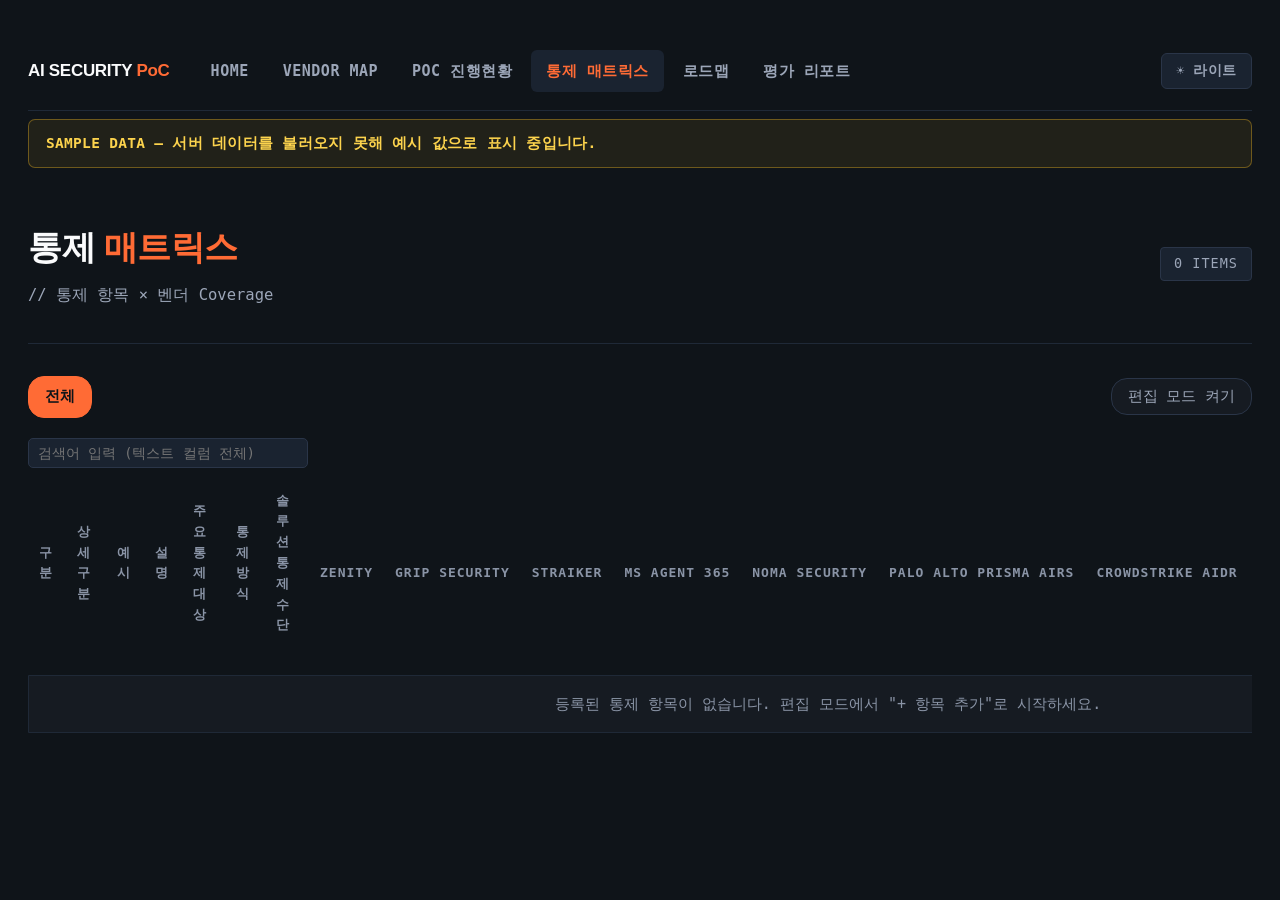
==== coverage.html @ ff6fc88f "통제 커버리지 매트릭스 메뉴 추가 (편집/정렬/필터/드래그 지원) 벤더별 통제 항목 Coverage를 관리하는 새 페이지(coverage.html)를 추가. covRows 스키마와" ====
<!DOCTYPE html>
<html lang="ko">
<head>
<meta charset="UTF-8">
<title>통제 매트릭스 - AI Security PoC</title>
<script>(function(){try{if(localStorage.getItem('theme')==='light')document.documentElement.setAttribute('data-theme','light')}catch(e){}})()</script>
<link rel="stylesheet" href="style.css">
</head>

<body data-page="coverage">
<div class="container">
<div id="nav-root"></div>
<div id="root"></div>
</div>

<script src="nav.js"></script>
<script src="poc-data.js"></script>
<script src="poc-app.js"></script>
</body>
</html>
---- style.css ----
:root{
--bg:#0F1419;
--surface:#161B22;
--surface-2:#1A2330;
--surface-inset:#0F1419;
--border:#1F2937;
--border-strong:#2A3548;
--text-primary:#FAFBFC;
--text-body:#E6EAF0;
--text-secondary:#B8C2D1;
--text-muted:#9CA6B8;
--text-faint:#8A94A6;
--accent:#FF6B35;
--accent-soft:#E07A4D;
--accent-text:#FF6B35;
--on-accent:#0F1419;
--shadow:rgba(0,0,0,.22);
--shadow-strong:rgba(0,0,0,.25);
--status-good:#4ADE80;
--status-good-text:#4ADE80;
--status-warn:#FBBF24;
--status-warn-text:#FBBF24;
--banner-text:#FCD34D;
--status-bad:#F87171;
--status-bad-text:#F87171;
--ext-accent:#22D3EE;
--ext-accent-text:#67E8F9;
--rank2-bg:#9CA6B8;
--rank3-bg:#A07050;
--rank3-text:#FAFBFC;
--score-5-bg:#FF6B35;--score-5-text:#FAFBFC;
--score-4-bg:#E07A4D;--score-4-text:#FAFBFC;
--score-3-bg:#A88060;--score-3-text:#FAFBFC;
--score-2-bg:#6B6878;--score-2-text:#FAFBFC;
--score-1-bg:#3D4554;--score-1-text:#FAFBFC;
--score-0-bg:#252B36;--score-0-text:#8A94A6;
--summary-grad-start:#1A1F2E;
--summary-grad-end:#0F1419;
}
:root[data-theme="light"]{
--bg:#F2F4F8;
--surface:#FFFFFF;
--surface-2:#EBEEF3;
--surface-inset:#EEF1F5;
--border:#DCE1EA;
--border-strong:#C2C9D6;
--text-primary:#12151C;
--text-body:#232838;
--text-secondary:#495064;
--text-muted:#5C6478;
--text-faint:#70788C;
--accent-text:#C2410C;
--shadow:rgba(20,30,50,.08);
--shadow-strong:rgba(20,30,50,.10);
--status-good-text:#15803D;
--status-warn-text:#92400E;
--banner-text:#92400E;
--status-bad-text:#B91C1C;
--ext-accent-text:#0E7490;
--score-4-bg:#E8935F;--score-4-text:#FFFFFF;
--score-3-bg:#D9A47C;--score-3-text:#2B2F38;
--score-2-bg:#C7CEDA;--score-2-text:#2B2F38;
--score-1-bg:#E1E5EC;--score-1-text:#2B2F38;
--score-0-bg:#EEF1F5;--score-0-text:#8891A3;
--summary-grad-start:#FFF1E8;
--summary-grad-end:#FFFFFF;
}
*{margin:0;padding:0;box-sizing:border-box;font-family:'Segoe UI','Malgun Gothic','Pretendard',sans-serif}
body{background:var(--bg);color:var(--text-body);padding:32px 28px;min-height:100vh;line-height:1.6;font-size:16.5px;transition:background .15s,color .15s}
.container{max-width:1480px;margin:0 auto}
.loading{color:var(--accent-text);text-align:center;padding:50px;font-size:16.5px;font-family:monospace}
.hero{display:flex;align-items:center;justify-content:space-between;padding:28px 0 36px;border-bottom:1px solid var(--border);margin-bottom:32px}
.hero h1{font-size:34px;font-weight:800;color:var(--text-primary);margin-bottom:8px;letter-spacing:-.5px}
.hero h1 .accent{color:var(--accent-text)}
.hero p{font-size:15.5px;color:var(--text-muted);font-family:monospace;line-height:1.6}
.badge{display:inline-block;padding:5px 13px;background:var(--surface-2);border:1px solid var(--border-strong);border-radius:4px;font-size:13.5px;font-family:monospace;color:var(--text-muted);letter-spacing:1px;text-transform:uppercase}
.sec-header{display:flex;align-items:center;gap:14px;margin:44px 0 20px;flex-wrap:wrap}
.sec-header .num{font-family:monospace;font-size:15.5px;color:var(--accent-text);font-weight:700;letter-spacing:1px}
.sec-header .title{font-size:20px;font-weight:700;color:var(--text-primary)}
.sec-header .sub{font-size:14.5px;color:var(--text-faint);font-family:monospace;margin-left:auto}
.divider{height:1px;background:linear-gradient(90deg,var(--border) 0%,transparent 100%);margin-bottom:18px}
.control-panel,.panel,.rationale-wrap,.heatmap-wrap,.explorer-wrap,.layer-cluster-wrap,.ext-cap-wrap,.layer-glossary{background:var(--surface);border:1px solid var(--border);border-radius:10px;padding:26px;margin-bottom:24px;box-shadow:0 2px 10px var(--shadow-strong)}
.control-row{display:flex;align-items:center;gap:14px;margin-bottom:18px;flex-wrap:wrap}
.control-label{font-family:monospace;font-size:14px;color:var(--text-muted);text-transform:uppercase;letter-spacing:1px}
.reset-btn{background:transparent;border:1px solid var(--accent-text);color:var(--accent-text);padding:8px 17px;border-radius:5px;font-size:14px;cursor:pointer;font-weight:600;font-family:monospace;text-transform:uppercase}
.reset-btn:hover{background:var(--accent);color:var(--on-accent)}
.vendor-chips{display:grid;grid-template-columns:repeat(auto-fill,minmax(175px,1fr));gap:9px}
.vendor-chip{display:flex;align-items:center;padding:11px 15px;background:var(--surface-inset);border:1px solid var(--border-strong);border-radius:5px;cursor:pointer;transition:border-color .15s}
.vendor-chip:hover,.vendor-chip.selected{border-color:var(--accent)}
.vendor-chip.selected{background:var(--surface-2)}
.dot,.winner-dot{display:inline-block;width:9px;height:9px;border-radius:50%;margin-right:10px;flex-shrink:0}
.vendor-chip .name{font-size:14.5px;font-weight:600;color:var(--text-muted)}
.vendor-chip.selected .name{color:var(--text-primary)}
.best-grid{display:grid;grid-template-columns:repeat(5,1fr);gap:13px;margin-bottom:24px}
.best-card{background:var(--surface);border:1px solid var(--border);border-radius:8px;padding:19px;position:relative;box-shadow:0 2px 8px var(--shadow)}
.best-card:before{content:'';position:absolute;top:0;left:0;width:3px;height:100%;background:var(--accent)}
.best-card .label{font-family:monospace;font-size:12px;color:var(--text-faint);letter-spacing:1.5px;text-transform:uppercase;margin-bottom:9px}
.best-card .layer-name{font-size:16.5px;font-weight:800;color:var(--text-primary);margin-bottom:15px}
.best-card .winner{display:flex;align-items:center;gap:8px}
.best-card .winner-name{font-size:16.5px;font-weight:700;color:var(--text-primary)}
.score-line{display:flex;align-items:baseline;gap:6px;margin-top:9px}
.score-big{font-size:27px;font-weight:800;color:var(--accent-text);font-family:monospace}
.score-max{font-size:14px;color:var(--text-faint);font-family:monospace}
.insights{display:grid;grid-template-columns:repeat(3,1fr);gap:13px;margin-bottom:32px}
.insight-card{background:var(--surface);border:1px solid var(--border);border-radius:8px;padding:22px;box-shadow:0 2px 8px var(--shadow)}
.insight-card h4{font-family:monospace;font-size:13px;color:var(--text-faint);letter-spacing:1.5px;text-transform:uppercase;margin-bottom:11px}
.num-big{font-size:31px;font-weight:800;color:var(--text-primary);margin-bottom:5px}
.num-big.accent{color:var(--accent-text)}
.insight-card p{font-size:15px;color:var(--text-muted);line-height:1.6}
.main-grid{display:grid;grid-template-columns:1.3fr 1fr;gap:16px;margin-bottom:24px}
.panel-title{font-size:14.5px;font-weight:700;color:var(--text-faint);font-family:monospace;letter-spacing:1.5px;text-transform:uppercase;margin-bottom:18px}
.radar-box{position:relative;height:460px}
.score-table,.heatmap-table{width:100%;border-collapse:collapse}
.score-table th,.heatmap-table th{padding:11px 8px;text-align:left;font-family:monospace;font-size:13px;color:var(--text-faint);letter-spacing:1px;text-transform:uppercase;border-bottom:1px solid var(--border)}
.score-table th:not(:first-child),.score-table td:not(:first-child),.heatmap-table th:not(:first-child),.heatmap-table td:not(:first-child){text-align:center}
.score-table td{padding:13px 8px;border-bottom:1px solid var(--surface-2);font-size:15.5px;color:var(--text-body)}
.v-cell{display:flex;align-items:center;gap:8px;flex-wrap:wrap}
.v-name{font-weight:700}
.total-cell{font-family:monospace;font-weight:800;color:var(--accent-text)}
.mini-score,.cell-score,.lr-score-box{display:inline-flex;align-items:center;justify-content:center;border-radius:4px;font-weight:800;font-family:monospace}
.mini-score{width:31px;height:31px;font-size:13.5px}
.cell-score{width:46px;height:46px;font-size:16px}
.lr-score-box{width:42px;height:38px;font-size:16.5px}
.heatmap-table td:not([class]){padding:7px}
.s-5{background:var(--score-5-bg);color:var(--score-5-text)}
.s-4{background:var(--score-4-bg);color:var(--score-4-text)}
.s-3{background:var(--score-3-bg);color:var(--score-3-text)}
.s-2{background:var(--score-2-bg);color:var(--score-2-text)}
.s-1{background:var(--score-1-bg);color:var(--score-1-text)}
.s-0{background:var(--score-0-bg);color:var(--score-0-text)}
.rank-tag{display:inline-block;padding:2px 7px;border-radius:3px;font-size:12px;font-weight:800;margin-left:6px;font-family:monospace}
.rank-1{background:var(--accent);color:var(--on-accent)}
.rank-2{background:var(--rank2-bg);color:var(--on-accent)}
.rank-3{background:var(--rank3-bg);color:var(--rank3-text)}
.cap-badges{display:flex;flex-wrap:wrap;gap:6px;margin-left:8px;align-items:center}
.cap-badge{display:inline-flex;align-items:center;gap:4px;padding:5px 11px;background:rgba(34,211,238,.12);border:1px solid var(--ext-accent);border-radius:12px;font-size:14px;color:var(--ext-accent-text);font-weight:700;white-space:nowrap}
.cap-badge:before{content:'+';font-size:15.5px;font-weight:800;color:var(--ext-accent)}
.rationale-wrap{overflow-x:auto}
.single-vendor{background:var(--surface-inset);border:1px solid var(--border);border-left:3px solid var(--accent);border-radius:8px;padding:26px;margin-bottom:20px}
.vh,.vh-row{display:flex;align-items:center;gap:12px;margin-bottom:7px;flex-wrap:wrap}
.vn{font-size:20px;font-weight:800;color:var(--text-primary)}
.total-pill{margin-left:auto;padding:5px 11px;background:var(--surface-2);border:1px solid var(--border-strong);border-radius:4px;font-family:monospace;font-size:14px;color:var(--accent-text);font-weight:700}
.vh-tag{font-size:14px;color:var(--text-muted);font-family:monospace;margin-bottom:11px}
.layer-rows{display:flex;flex-direction:column;gap:9px}
.layer-row{display:grid;grid-template-columns:115px 62px 1fr;gap:15px;align-items:flex-start;padding:16px;background:var(--surface);border:1px solid var(--border);border-radius:6px}
.layer-row.ext{border-left:3px solid var(--ext-accent)}
.lr-name{display:flex;align-items:center;gap:8px;padding-top:2px}
.lr-bar{width:3px;height:14px;background:var(--accent);border-radius:2px}
.lr-text{font-size:15.5px;font-weight:700;color:var(--text-primary)}
.lr-bullets,.bullets-mini{font-size:15px;color:var(--text-secondary);line-height:1.75}
.lr-bullets ul,.bullets-mini ul{list-style:none;padding:0}
.lr-bullets li,.bullets-mini li{padding-left:15px;position:relative;margin-bottom:5px}
.lr-bullets li strong,.bullets-mini li strong{color:var(--text-primary)}
li.pos:before{content:'+';position:absolute;left:0;color:var(--status-good-text);font-weight:800}
li.neg:before{content:'-';position:absolute;left:0;color:var(--status-bad-text);font-weight:800}
li.neu:before{content:'.';position:absolute;left:0;color:var(--text-faint);font-weight:800}
.matrix-grid{display:grid;gap:11px;min-width:900px}
.matrix-header-cell{font-family:monospace;font-size:13px;color:var(--text-faint);letter-spacing:1.5px;text-transform:uppercase;padding:10px 12px}
.matrix-vendor-header,.vendor-cell,.layer-label-cell{background:var(--surface-inset);border:1px solid var(--border);border-radius:7px;padding:15px}
.matrix-vendor-header{border-top:3px solid var(--accent)}
.vendor-cell{display:flex;flex-direction:column;gap:11px}
.score-display{display:flex;align-items:center;justify-content:space-between;padding-bottom:9px;border-bottom:1px solid var(--border)}
.vendor-mini{display:flex;align-items:center;gap:6px}
.dot-mini,.dot-tiny,.ecc-dot,.mc-dot{display:inline-block;border-radius:50%}
.dot-mini{width:9px;height:9px}.dot-tiny,.ecc-dot,.mc-dot{width:8px;height:8px}
.vn-mini{font-size:14px;font-weight:600;color:var(--text-muted);font-family:monospace}
.layer-label-cell{border-left:3px solid var(--accent);display:flex;flex-direction:column;justify-content:center}
.layer-label-cell.ext{border-left-color:var(--ext-accent)}
.ll-name{font-size:16.5px;font-weight:800;color:var(--text-primary);margin-bottom:5px}
.layer-label-cell.ext .ll-name{color:var(--ext-accent-text)}
.ll-sub{font-size:13.5px;color:var(--text-faint);font-family:monospace}
.ext-section-divider{padding:14px 0 4px}
.ext-banner{display:flex;align-items:center;gap:10px;padding:11px 15px;background:rgba(34,211,238,.08);border:1px solid rgba(34,211,238,.3);border-radius:7px}
.ext-label{font-family:monospace;font-size:14px;color:var(--ext-accent-text);font-weight:700;letter-spacing:1.5px;text-transform:uppercase}
.ext-desc{font-size:14.5px;color:var(--text-secondary);font-family:monospace;line-height:1.6}
.summary-block{margin-top:26px;padding:26px;background:linear-gradient(135deg,var(--summary-grad-start) 0%,var(--summary-grad-end) 100%);border:1px solid var(--accent);border-radius:7px}
.summary-block h4{font-size:14px;font-family:monospace;color:var(--accent-text);letter-spacing:1.5px;text-transform:uppercase;margin-bottom:15px}
.summary-block .line{font-size:15.5px;color:var(--text-body);line-height:1.85}
.summary-block strong{color:var(--accent-text)}
.heatmap-wrap{overflow-x:auto}
.heatmap-table{border-collapse:separate;border-spacing:2px;min-width:1100px}
.layer-td{vertical-align:middle;text-align:left!important;padding:13px 17px;color:var(--text-primary);font-weight:700;font-size:15.5px;border-right:2px solid var(--accent)}
.domain-td{text-align:left!important;padding:15px 13px;color:var(--text-primary);font-weight:600;font-size:15px}
.domain-desc{text-align:left!important;padding:15px;color:var(--text-muted);font-size:14.5px;line-height:1.65}
.legend-bar{display:flex;gap:15px;justify-content:center;margin-top:18px;padding-top:18px;border-top:1px solid var(--border);flex-wrap:wrap}
.legend-item{display:flex;align-items:center;gap:6px;font-size:14px;color:var(--text-muted);font-family:monospace}
.legend-color{width:14px;height:14px;border-radius:3px}
.cluster-grid{display:grid;grid-template-columns:repeat(2,1fr);gap:17px;margin-bottom:24px}
.cluster-card{background:var(--surface);border:1px solid var(--border);border-radius:9px;padding:22px;border-top:3px solid var(--accent);box-shadow:0 2px 8px var(--shadow)}
.cluster-name{font-size:18px;font-weight:800;color:var(--text-primary);margin-bottom:7px}
.cluster-trait{font-size:14.5px;color:var(--text-muted);font-family:monospace;margin-bottom:15px;line-height:1.65}
.pattern-bars{display:flex;gap:6px;margin-bottom:15px;padding:11px;background:var(--surface-inset);border-radius:7px}
.pattern-bar{flex:1;text-align:center}
.pb-label{font-size:12px;color:var(--text-faint);font-family:monospace;margin-bottom:5px;text-transform:uppercase}
.pb-fill{height:52px;background:var(--border);border-radius:3px;position:relative;overflow:hidden}
.pb-inner{position:absolute;bottom:0;left:0;right:0;background:linear-gradient(180deg,var(--accent),var(--accent-soft));border-radius:3px}
.pb-score{font-size:14px;color:var(--accent-text);font-family:monospace;font-weight:800;margin-top:5px}
.member-list,.lc-members,.ecc-vendors{display:flex;flex-wrap:wrap;gap:6px}
.member-chip,.lc-member,.ecc-vendor-chip{display:flex;align-items:center;gap:6px;padding:6px 10px;background:var(--surface-inset);border:1px solid var(--border-strong);border-radius:5px;font-size:14px;color:var(--text-primary);font-weight:600}
.explorer-controls{display:flex;align-items:center;gap:8px;margin-bottom:18px;flex-wrap:wrap}
.explorer-controls .label{font-family:monospace;font-size:14px;color:var(--text-muted);letter-spacing:1px;text-transform:uppercase;margin-right:6px}
.vendor-select-chip{padding:7px 13px;background:var(--surface-inset);border:1px solid var(--border-strong);border-radius:5px;font-size:14px;color:var(--text-muted);cursor:pointer;font-weight:600}
.vendor-select-chip:hover,.vendor-select-chip.active{border-color:var(--accent);color:var(--text-primary)}
.vendor-select-chip.active{background:var(--accent);color:var(--on-accent)}
.similar-list{display:grid;grid-template-columns:repeat(3,1fr);gap:15px}
.similar-card{background:var(--surface-inset);border:1px solid var(--border);border-radius:7px;padding:17px;position:relative;box-shadow:0 2px 8px var(--shadow)}
.sim-rank{position:absolute;top:11px;right:11px;font-family:monospace;font-size:12px;color:var(--accent-text);font-weight:800;letter-spacing:1px}
.sim-header{display:flex;align-items:center;gap:8px;margin-bottom:8px}
.sim-percent{font-family:monospace;font-size:24px;font-weight:800;color:var(--accent-text);margin-bottom:13px}
.sim-mini-bars{display:flex;gap:4px;margin-bottom:26px}
.smb{flex:1;height:32px;background:var(--border);border-radius:2px;position:relative}
.smb-fill{position:absolute;bottom:0;left:0;right:0;background:var(--accent);border-radius:2px}
.smb-label{position:absolute;bottom:-18px;left:0;right:0;text-align:center;font-size:11.5px;color:var(--text-faint);font-family:monospace}
.sim-note{font-size:14px;color:var(--text-muted);line-height:1.7;padding-top:11px;border-top:1px solid var(--border)}
.sim-note strong{color:var(--text-primary)}
.layer-cluster-row{padding:18px 0;border-bottom:1px solid var(--border)}
.layer-cluster-row:last-child{border-bottom:none}
.lc-header{display:flex;align-items:center;gap:12px;margin-bottom:13px;flex-wrap:wrap}
.lc-bar{width:4px;height:18px;background:var(--accent);border-radius:2px}
.lc-name{font-size:16.5px;font-weight:800;color:var(--text-primary)}
.lc-desc{font-size:14px;color:var(--text-muted);font-family:monospace;margin-left:auto}
.lc-tiers{display:grid;grid-template-columns:repeat(3,1fr);gap:11px}
.lc-tier{background:var(--surface-inset);border:1px solid var(--border);border-radius:7px;padding:13px}
.lc-tier-label{font-family:monospace;font-size:12px;letter-spacing:1px;text-transform:uppercase;margin-bottom:9px;font-weight:700}
.lc-tier.strong{border-left:3px solid var(--status-good)}.lc-tier.strong .lc-tier-label{color:var(--status-good-text)}
.lc-tier.medium{border-left:3px solid var(--status-warn)}.lc-tier.medium .lc-tier-label{color:var(--status-warn-text)}
.lc-tier.weak{border-left:3px solid var(--status-bad)}.lc-tier.weak .lc-tier-label{color:var(--status-bad-text)}
.score-tiny{font-family:monospace;font-size:13px;color:var(--accent-text);font-weight:800;margin-left:2px}
.ext-cap-intro{font-size:15.5px;color:var(--text-secondary);line-height:1.75;margin-bottom:18px;padding:13px 17px;background:rgba(34,211,238,.06);border-left:3px solid var(--ext-accent);border-radius:5px}
.ext-cap-intro strong{color:var(--ext-accent-text)}
.ext-cap-grid{display:grid;grid-template-columns:repeat(auto-fill,minmax(285px,1fr));gap:15px}
.ext-cap-card{background:var(--surface-inset);border:1px solid var(--border);border-top:3px solid var(--ext-accent);border-radius:7px;padding:17px}
.ecc-tag{display:inline-block;padding:3px 9px;background:rgba(34,211,238,.12);border:1px solid var(--ext-accent);color:var(--ext-accent-text);border-radius:10px;font-size:13px;font-family:monospace;font-weight:700;margin-bottom:11px}
.ecc-name{font-size:17px;font-weight:800;color:var(--text-primary);margin-bottom:7px}
.ecc-desc{font-size:15px;color:var(--text-secondary);line-height:1.7;margin-bottom:13px}
.lg-title{font-family:monospace;font-size:14px;color:var(--text-faint);letter-spacing:1.5px;text-transform:uppercase;margin-bottom:15px}
.lg-list{display:grid;grid-template-columns:repeat(auto-fit,minmax(265px,1fr));gap:11px}
.lg-item{padding:11px 13px;background:var(--surface-inset);border-left:3px solid var(--accent);border-radius:5px}
.lg-name{font-size:15.5px;font-weight:800;color:var(--text-primary);margin-bottom:5px}
.lg-desc{font-size:14px;color:var(--text-muted);line-height:1.6}
.footer-note{text-align:center;padding:34px 0 18px;color:var(--text-faint);font-size:14px;font-family:monospace}
@media(max-width:1100px){.main-grid,.cluster-grid,.similar-list,.lc-tiers,.insights{grid-template-columns:1fr}.best-grid{grid-template-columns:repeat(2,1fr)}}

/* ---- Navigation (shared across all pages) ---- */
.topnav{display:flex;align-items:center;gap:4px;padding:18px 0;margin-bottom:8px;border-bottom:1px solid var(--border);flex-wrap:wrap}
.topnav .brand{font-weight:800;color:var(--text-primary);margin-right:22px;font-size:17px;letter-spacing:-.3px}
.topnav .brand .accent{color:var(--accent-text)}
.topnav a{padding:9px 15px;border-radius:6px;font-size:15px;font-weight:700;color:var(--text-muted);text-decoration:none;font-family:monospace;text-transform:uppercase;letter-spacing:.5px}
.topnav a:hover{color:var(--text-primary);background:var(--surface)}
.topnav a.active{color:var(--accent-text);background:var(--surface-2)}
.theme-toggle{margin-left:auto;background:var(--surface-2);border:1px solid var(--border-strong);color:var(--text-muted);padding:8px 14px;border-radius:6px;font-size:13.5px;font-weight:700;font-family:monospace;cursor:pointer;letter-spacing:.5px;text-transform:uppercase;display:inline-flex;align-items:center;gap:6px}
.theme-toggle:hover{border-color:var(--accent);color:var(--text-primary)}

/* ---- Sample-data banner ---- */
.sample-banner{background:rgba(251,191,36,.08);border:1px solid rgba(251,191,36,.35);color:var(--banner-text);padding:12px 17px;border-radius:7px;font-family:monospace;font-size:14.5px;margin-bottom:24px;font-weight:700;letter-spacing:.3px;line-height:1.6}

/* ---- Status badges (PoC progress) ---- */
.status-badge{display:inline-flex;align-items:center;justify-content:center;gap:6px;padding:5px 11px;border-radius:12px;font-size:13.5px;font-weight:800;font-family:monospace;text-transform:uppercase;letter-spacing:.5px;white-space:nowrap;flex-shrink:0;min-width:100px;text-align:center}
.status-badge:before{content:'';width:6px;height:6px;border-radius:50%;display:inline-block}
.status-on-track{background:rgba(74,222,128,.12);color:var(--status-good-text);border:1px solid rgba(74,222,128,.35)}
.status-on-track:before{background:var(--status-good)}
.status-delayed{background:rgba(251,191,36,.12);color:var(--status-warn-text);border:1px solid rgba(251,191,36,.35)}
.status-delayed:before{background:var(--status-warn)}
.status-completed{background:rgba(34,211,238,.12);color:var(--ext-accent-text);border:1px solid rgba(34,211,238,.35)}
.status-completed:before{background:var(--ext-accent)}
.status-not-started{background:var(--surface-2);color:var(--text-muted);border:1px solid var(--border-strong)}
.status-not-started:before{background:var(--text-muted)}
.status-pending{background:var(--surface-2);color:var(--text-secondary);border:1px dashed var(--border-strong)}
.status-pending:before{background:var(--text-secondary)}
.status-cancelled{background:var(--surface-2);color:var(--text-faint);border:1px solid var(--border-strong)}
.status-cancelled:before{background:var(--status-bad)}

/* ---- Progress bar ---- */
.progress-bar-track{width:100%;height:9px;background:var(--border);border-radius:5px;overflow:hidden}
.progress-bar-fill{height:100%;background:linear-gradient(90deg,var(--accent),var(--accent-soft));border-radius:5px}

/* ---- Dashboard (index.html) ---- */
.dash-stats{display:grid;grid-template-columns:repeat(4,1fr);gap:13px;margin-bottom:30px}
.dash-stat-card{background:var(--surface);border:1px solid var(--border);border-radius:9px;padding:22px;box-shadow:0 2px 8px var(--shadow)}
.dash-stat-label{font-family:monospace;font-size:13px;color:var(--text-faint);letter-spacing:1.5px;text-transform:uppercase;margin-bottom:11px}
.dash-stat-value{font-size:33px;font-weight:800;color:var(--text-primary)}
.dash-stat-value.accent{color:var(--accent-text)}
.dash-stat-sub{font-size:14px;color:var(--text-muted);margin-top:9px;font-family:monospace}

.vendor-status-grid{display:grid;grid-template-columns:repeat(auto-fill,minmax(230px,1fr));gap:13px;margin-bottom:30px}
.vendor-status-card{background:var(--surface);border:1px solid var(--border);border-radius:9px;padding:18px;box-shadow:0 2px 8px var(--shadow)}
.vsc-top{display:flex;flex-direction:column;align-items:flex-start;margin-bottom:11px;gap:8px}
.vsc-name{font-size:16px;line-height:22px;font-weight:700;color:var(--text-primary);width:100%;white-space:nowrap;overflow:hidden}
.vsc-phase{font-size:14px;color:var(--text-muted);font-family:monospace;margin-bottom:11px}

.update-log-item{display:flex;gap:15px;padding:13px 0;border-bottom:1px solid var(--surface-2);flex-wrap:wrap;line-height:1.5}
.update-log-item:last-child{border-bottom:none}
.update-log-date{font-family:monospace;font-size:14px;color:var(--text-faint);min-width:90px}
.update-log-vendor{font-size:14.5px;font-weight:700;color:var(--accent-text);min-width:132px}
.update-log-msg{font-size:15px;color:var(--text-secondary)}

.quick-nav-grid{display:grid;grid-template-columns:repeat(4,1fr);gap:15px;margin-bottom:30px}
.quick-nav-card{background:var(--surface);border:1px solid var(--border);border-radius:9px;padding:22px;text-decoration:none;display:block;transition:border-color .15s,transform .15s;box-shadow:0 2px 8px var(--shadow)}
.quick-nav-card:hover{border-color:var(--accent);transform:translateY(-2px)}
.qnc-title{font-size:16.5px;font-weight:800;color:var(--text-primary);margin-bottom:7px}
.qnc-desc{font-size:14.5px;color:var(--text-muted);font-family:monospace;line-height:1.55}

/* ---- Progress page (progress.html) ---- */
.progress-table-wrap{overflow-x:auto}
.progress-matrix{width:100%;border-collapse:separate;border-spacing:0 9px;min-width:940px}
.progress-matrix th{text-align:left;font-family:monospace;font-size:13px;color:var(--text-faint);letter-spacing:1px;text-transform:uppercase;padding:0 11px 9px}
.progress-matrix td{background:var(--surface);padding:16px 11px;border-top:1px solid var(--border);border-bottom:1px solid var(--border);font-size:15px}
.progress-matrix td:first-child{border-left:1px solid var(--border);border-radius:7px 0 0 7px}
.progress-matrix td:last-child{border-right:1px solid var(--border);border-radius:0 7px 7px 0}
.phase-cell{text-align:center;font-family:monospace;font-size:19px;color:var(--border-strong);cursor:default}
.phase-cell.done{color:var(--status-good-text)}
.phase-cell.current{color:var(--accent-text);font-weight:800}
.phase-th{text-align:center!important;width:34px;cursor:default}
.progress-note{font-size:14px;color:var(--text-muted);max-width:230px;line-height:1.5}

.phase-legend{display:flex;flex-wrap:wrap;row-gap:7px;column-gap:16px;margin-bottom:18px;font-family:monospace;font-size:12.5px;color:var(--text-faint)}
.pl-item{display:inline-flex;align-items:center;gap:6px;white-space:nowrap}
.pl-num{display:inline-flex;align-items:center;justify-content:center;width:17px;height:17px;border-radius:50%;background:var(--surface-2);border:1px solid var(--border-strong);font-size:10px;font-weight:800;color:var(--text-muted);flex-shrink:0}

.filter-chips{display:flex;gap:9px;margin-bottom:20px;flex-wrap:wrap}
.filter-chip{padding:8px 16px;background:var(--surface);border:1px solid var(--border-strong);border-radius:16px;font-size:14.5px;color:var(--text-muted);cursor:pointer;font-family:monospace}
.filter-chip:hover{border-color:var(--accent)}
.filter-chip.active{background:var(--accent);border-color:var(--accent);color:var(--on-accent);font-weight:700}
.edit-field{background:var(--surface-2);border:1px solid var(--border-strong);color:var(--text-primary);padding:6px 9px;border-radius:5px;font-size:13.5px;font-family:monospace}
.edit-save-status{font-size:12px;color:var(--text-muted);margin-left:8px}

.sortable-th{cursor:pointer;user-select:none}
.sortable-th:hover{color:var(--text-muted)}
.sort-arrow{display:inline-block;width:10px;margin-left:3px;color:var(--text-faint)}
.sort-arrow.active{color:var(--accent-text)}

.drag-handle{display:inline-block;margin-right:6px;color:var(--text-faint);cursor:grab;font-size:15px}
.drag-handle.disabled{opacity:.35;cursor:not-allowed}
.progress-matrix tr.dragging{opacity:.4}
.progress-matrix tr.drag-over-top td{box-shadow:inset 0 2px 0 var(--accent)}
.progress-matrix tr.drag-over-bottom td{box-shadow:inset 0 -2px 0 var(--accent)}
#reorderStatus:empty{margin-left:0}

/* ---- Coverage matrix page (coverage.html) ---- */
.coverage-table-wrap{overflow-x:auto}
.coverage-matrix{min-width:1600px}
.coverage-matrix td{vertical-align:top}
.cov-vendor-th{font-size:11px;padding:0 6px 9px;white-space:nowrap;text-align:center!important}
.cov-vendor-td{padding:10px 6px!important;text-align:center!important}
.cov-cell{display:inline-block;width:14px;height:14px;border-radius:50%;background:var(--border-strong)}
.cov-cell.cov-full{background:var(--status-good)}
.cov-cell.cov-partial{background:var(--status-warn)}
.cov-cell.cov-none{background:var(--status-bad)}
.cov-cell.cov-unknown{background:var(--text-faint);opacity:.5}
#covActionStatus:empty{margin-left:0}

/* ---- Timeline page (timeline.html) ---- */
.timeline-header{display:grid;grid-template-columns:155px 1fr;gap:16px;margin-bottom:11px}
.timeline-header-track{display:flex}
.timeline-header-track span{flex:1;text-align:center;font-family:monospace;font-size:12px;font-weight:700;color:var(--text-faint);cursor:default}
.timeline-row{display:grid;grid-template-columns:155px 1fr;gap:16px;align-items:center;padding:11px 0;border-bottom:1px solid var(--surface-2)}
.timeline-row:last-child{border-bottom:none}
.timeline-vendor-name{font-size:15px;font-weight:700;color:var(--text-primary)}
.timeline-track{position:relative;height:28px;background:var(--surface-inset);border:1px solid var(--border);border-radius:5px;display:flex;overflow:hidden}
.timeline-phase-seg{flex:1;border-right:1px solid var(--border)}
.timeline-phase-seg:last-child{border-right:none}
.timeline-phase-seg.filled{background:rgba(255,107,53,.28)}
.timeline-phase-seg.current{background:rgba(255,107,53,.55)}

.milestone-row{display:flex;justify-content:space-between;margin-top:26px;padding-top:22px;border-top:1px solid var(--border)}
.milestone{text-align:center;flex:1}
.milestone-dot{width:14px;height:14px;border-radius:50%;background:var(--border-strong);margin:0 auto 9px}
.milestone-dot.done{background:var(--status-good-text)}
.milestone-dot.upcoming{background:var(--accent)}
.milestone-label{font-size:14px;color:var(--text-primary);font-weight:700}
.milestone-date{font-size:13px;color:var(--text-faint);font-family:monospace;margin-top:3px}

/* ---- Reports page (reports.html) ---- */
.report-empty{padding:64px 20px;text-align:center;color:var(--text-faint);font-family:monospace;font-size:15.5px;background:var(--surface);border:1px solid var(--border);border-radius:9px;line-height:1.6}
.report-card{margin-bottom:22px}
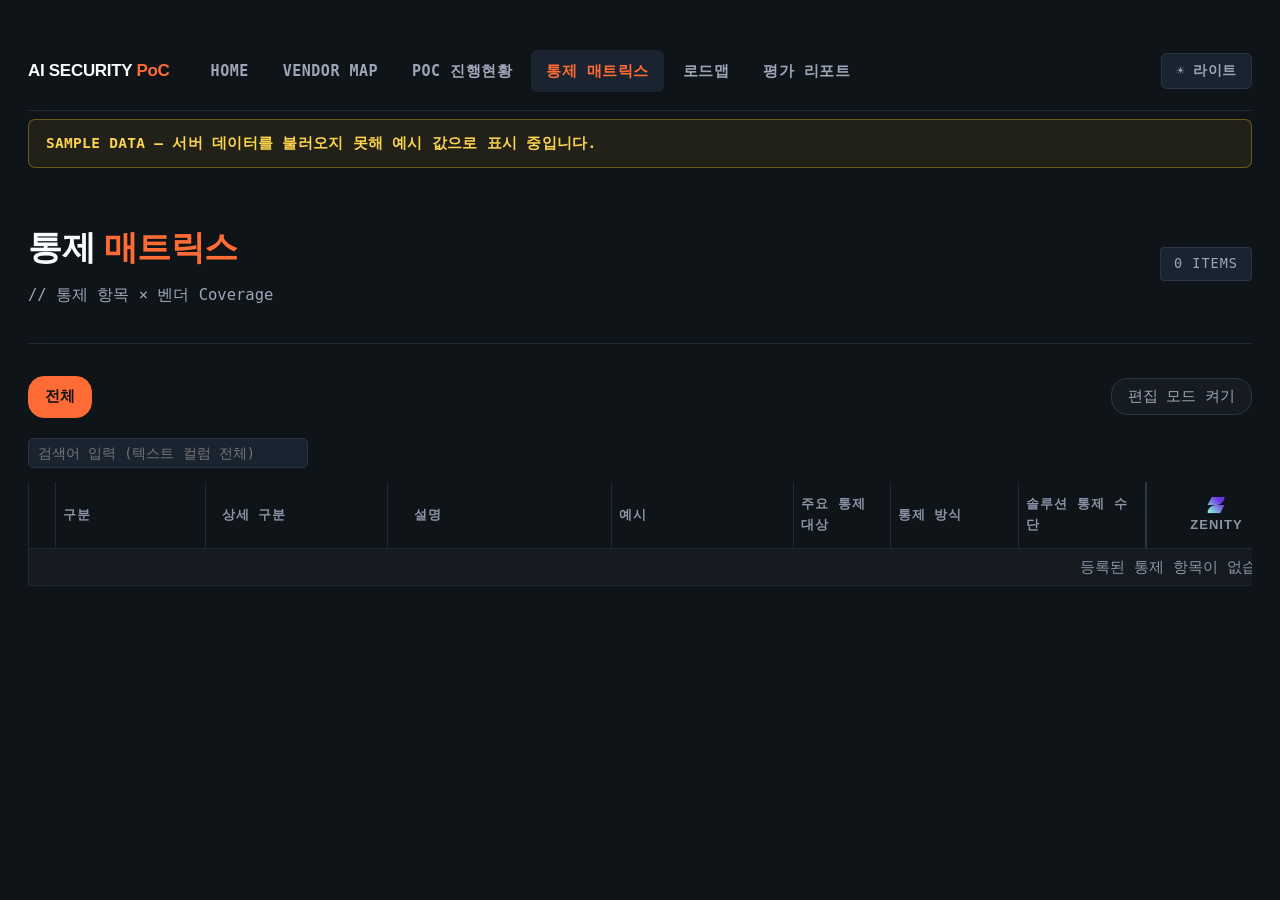
==== commit b06db5de: "소스 파일 폴더 구조 정리: CSS/JS 분리, 미사용 백업 파일 제거 - style.css를 css/, 5개 JS 파일(nav/poc-data/poc-app/data/app)을 " ====
--- a/coverage.html
+++ b/coverage.html
@@ -4,7 +4,7 @@
 <meta charset="UTF-8">
 <title>통제 매트릭스 - AI Security PoC</title>
 <script>(function(){try{if(localStorage.getItem('theme')==='light')document.documentElement.setAttribute('data-theme','light')}catch(e){}})()</script>
-<link rel="stylesheet" href="style.css">
+<link rel="stylesheet" href="css/style.css">
 </head>
 
 <body data-page="coverage">
@@ -13,8 +13,8 @@
 <div id="root"></div>
 </div>
 
-<script src="nav.js"></script>
-<script src="poc-data.js"></script>
-<script src="poc-app.js"></script>
+<script src="js/nav.js"></script>
+<script src="js/poc-data.js"></script>
+<script src="js/poc-app.js"></script>
 </body>
 </html>
--- a/css/style.css
+++ b/css/style.css
@@ -0,0 +1,400 @@
+:root{
+--bg:#0F1419;
+--surface:#161B22;
+--surface-2:#1A2330;
+--surface-inset:#0F1419;
+--border:#1F2937;
+--border-strong:#2A3548;
+--text-primary:#FAFBFC;
+--text-body:#E6EAF0;
+--text-secondary:#B8C2D1;
+--text-muted:#9CA6B8;
+--text-faint:#8A94A6;
+--accent:#FF6B35;
+--accent-soft:#E07A4D;
+--accent-text:#FF6B35;
+--on-accent:#0F1419;
+--shadow:rgba(0,0,0,.22);
+--shadow-strong:rgba(0,0,0,.25);
+--status-good:#4ADE80;
+--status-good-text:#4ADE80;
+--status-warn:#FBBF24;
+--status-warn-text:#FBBF24;
+--banner-text:#FCD34D;
+--status-bad:#F87171;
+--status-bad-text:#F87171;
+--ext-accent:#22D3EE;
+--ext-accent-text:#67E8F9;
+--rank2-bg:#9CA6B8;
+--rank3-bg:#A07050;
+--rank3-text:#FAFBFC;
+--score-5-bg:#FF6B35;--score-5-text:#FAFBFC;
+--score-4-bg:#E07A4D;--score-4-text:#FAFBFC;
+--score-3-bg:#A88060;--score-3-text:#FAFBFC;
+--score-2-bg:#6B6878;--score-2-text:#FAFBFC;
+--score-1-bg:#3D4554;--score-1-text:#FAFBFC;
+--score-0-bg:#252B36;--score-0-text:#8A94A6;
+--summary-grad-start:#1A1F2E;
+--summary-grad-end:#0F1419;
+}
+:root[data-theme="light"]{
+--bg:#F2F4F8;
+--surface:#FFFFFF;
+--surface-2:#EBEEF3;
+--surface-inset:#EEF1F5;
+--border:#DCE1EA;
+--border-strong:#C2C9D6;
+--text-primary:#12151C;
+--text-body:#232838;
+--text-secondary:#495064;
+--text-muted:#5C6478;
+--text-faint:#70788C;
+--accent-text:#C2410C;
+--shadow:rgba(20,30,50,.08);
+--shadow-strong:rgba(20,30,50,.10);
+--status-good-text:#15803D;
+--status-warn-text:#92400E;
+--banner-text:#92400E;
+--status-bad-text:#B91C1C;
+--ext-accent-text:#0E7490;
+--score-4-bg:#E8935F;--score-4-text:#FFFFFF;
+--score-3-bg:#D9A47C;--score-3-text:#2B2F38;
+--score-2-bg:#C7CEDA;--score-2-text:#2B2F38;
+--score-1-bg:#E1E5EC;--score-1-text:#2B2F38;
+--score-0-bg:#EEF1F5;--score-0-text:#8891A3;
+--summary-grad-start:#FFF1E8;
+--summary-grad-end:#FFFFFF;
+}
+*{margin:0;padding:0;box-sizing:border-box;font-family:'Segoe UI','Malgun Gothic','Pretendard',sans-serif}
+body{background:var(--bg);color:var(--text-body);padding:32px 28px;min-height:100vh;line-height:1.6;font-size:16.5px;transition:background .15s,color .15s}
+.container{max-width:1480px;margin:0 auto}
+body[data-page="coverage"] .container{max-width:none}
+.loading{color:var(--accent-text);text-align:center;padding:50px;font-size:16.5px;font-family:monospace}
+.hero{display:flex;align-items:center;justify-content:space-between;padding:28px 0 36px;border-bottom:1px solid var(--border);margin-bottom:32px}
+.hero h1{font-size:34px;font-weight:800;color:var(--text-primary);margin-bottom:8px;letter-spacing:-.5px}
+.hero h1 .accent{color:var(--accent-text)}
+.hero p{font-size:15.5px;color:var(--text-muted);font-family:monospace;line-height:1.6}
+.badge{display:inline-block;padding:5px 13px;background:var(--surface-2);border:1px solid var(--border-strong);border-radius:4px;font-size:13.5px;font-family:monospace;color:var(--text-muted);letter-spacing:1px;text-transform:uppercase}
+.sec-header{display:flex;align-items:center;gap:14px;margin:44px 0 20px;flex-wrap:wrap}
+.sec-header .num{font-family:monospace;font-size:15.5px;color:var(--accent-text);font-weight:700;letter-spacing:1px}
+.sec-header .title{font-size:20px;font-weight:700;color:var(--text-primary)}
+.sec-header .sub{font-size:14.5px;color:var(--text-faint);font-family:monospace;margin-left:auto}
+.divider{height:1px;background:linear-gradient(90deg,var(--border) 0%,transparent 100%);margin-bottom:18px}
+.control-panel,.panel,.rationale-wrap,.heatmap-wrap,.explorer-wrap,.layer-cluster-wrap,.ext-cap-wrap,.layer-glossary{background:var(--surface);border:1px solid var(--border);border-radius:10px;padding:26px;margin-bottom:24px;box-shadow:0 2px 10px var(--shadow-strong)}
+.control-row{display:flex;align-items:center;gap:14px;margin-bottom:18px;flex-wrap:wrap}
+.control-label{font-family:monospace;font-size:14px;color:var(--text-muted);text-transform:uppercase;letter-spacing:1px}
+.reset-btn{background:transparent;border:1px solid var(--accent-text);color:var(--accent-text);padding:8px 17px;border-radius:5px;font-size:14px;cursor:pointer;font-weight:600;font-family:monospace;text-transform:uppercase}
+.reset-btn:hover{background:var(--accent);color:var(--on-accent)}
+.vendor-chips{display:grid;grid-template-columns:repeat(auto-fill,minmax(175px,1fr));gap:9px}
+.vendor-chip{display:flex;align-items:center;padding:11px 15px;background:var(--surface-inset);border:1px solid var(--border-strong);border-radius:5px;cursor:pointer;transition:border-color .15s}
+.vendor-chip:hover,.vendor-chip.selected{border-color:var(--accent)}
+.vendor-chip.selected{background:var(--surface-2)}
+.dot,.winner-dot{display:inline-block;width:9px;height:9px;border-radius:50%;margin-right:10px;flex-shrink:0}
+.vendor-chip .name{font-size:14.5px;font-weight:600;color:var(--text-muted)}
+.vendor-chip.selected .name{color:var(--text-primary)}
+.best-grid{display:grid;grid-template-columns:repeat(5,1fr);gap:13px;margin-bottom:24px}
+.best-card{background:var(--surface);border:1px solid var(--border);border-radius:8px;padding:19px;position:relative;box-shadow:0 2px 8px var(--shadow)}
+.best-card:before{content:'';position:absolute;top:0;left:0;width:3px;height:100%;background:var(--accent)}
+.best-card .label{font-family:monospace;font-size:12px;color:var(--text-faint);letter-spacing:1.5px;text-transform:uppercase;margin-bottom:9px}
+.best-card .layer-name{font-size:16.5px;font-weight:800;color:var(--text-primary);margin-bottom:15px}
+.best-card .winner{display:flex;align-items:center;gap:8px}
+.best-card .winner-name{font-size:16.5px;font-weight:700;color:var(--text-primary)}
+.score-line{display:flex;align-items:baseline;gap:6px;margin-top:9px}
+.score-big{font-size:27px;font-weight:800;color:var(--accent-text);font-family:monospace}
+.score-max{font-size:14px;color:var(--text-faint);font-family:monospace}
+.insights{display:grid;grid-template-columns:repeat(3,1fr);gap:13px;margin-bottom:32px}
+.insight-card{background:var(--surface);border:1px solid var(--border);border-radius:8px;padding:22px;box-shadow:0 2px 8px var(--shadow)}
+.insight-card h4{font-family:monospace;font-size:13px;color:var(--text-faint);letter-spacing:1.5px;text-transform:uppercase;margin-bottom:11px}
+.num-big{font-size:31px;font-weight:800;color:var(--text-primary);margin-bottom:5px}
+.num-big.accent{color:var(--accent-text)}
+.insight-card p{font-size:15px;color:var(--text-muted);line-height:1.6}
+.main-grid{display:grid;grid-template-columns:1.3fr 1fr;gap:16px;margin-bottom:24px}
+.panel-title{font-size:14.5px;font-weight:700;color:var(--text-faint);font-family:monospace;letter-spacing:1.5px;text-transform:uppercase;margin-bottom:18px}
+.radar-box{position:relative;height:460px}
+.score-table,.heatmap-table{width:100%;border-collapse:collapse}
+.score-table th,.heatmap-table th{padding:11px 8px;text-align:left;font-family:monospace;font-size:13px;color:var(--text-faint);letter-spacing:1px;text-transform:uppercase;border-bottom:1px solid var(--border)}
+.score-table th:not(:first-child),.score-table td:not(:first-child),.heatmap-table th:not(:first-child),.heatmap-table td:not(:first-child){text-align:center}
+.score-table td{padding:13px 8px;border-bottom:1px solid var(--surface-2);font-size:15.5px;color:var(--text-body)}
+.v-cell{display:flex;align-items:center;gap:8px;flex-wrap:wrap}
+.v-name{font-weight:700}
+.total-cell{font-family:monospace;font-weight:800;color:var(--accent-text)}
+.mini-score,.cell-score,.lr-score-box{display:inline-flex;align-items:center;justify-content:center;border-radius:4px;font-weight:800;font-family:monospace}
+.mini-score{width:31px;height:31px;font-size:13.5px}
+.cell-score{width:46px;height:46px;font-size:16px}
+.lr-score-box{width:42px;height:38px;font-size:16.5px}
+.heatmap-table td:not([class]){padding:7px}
+.s-5{background:var(--score-5-bg);color:var(--score-5-text)}
+.s-4{background:var(--score-4-bg);color:var(--score-4-text)}
+.s-3{background:var(--score-3-bg);color:var(--score-3-text)}
+.s-2{background:var(--score-2-bg);color:var(--score-2-text)}
+.s-1{background:var(--score-1-bg);color:var(--score-1-text)}
+.s-0{background:var(--score-0-bg);color:var(--score-0-text)}
+.rank-tag{display:inline-block;padding:2px 7px;border-radius:3px;font-size:12px;font-weight:800;margin-left:6px;font-family:monospace}
+.rank-1{background:var(--accent);color:var(--on-accent)}
+.rank-2{background:var(--rank2-bg);color:var(--on-accent)}
+.rank-3{background:var(--rank3-bg);color:var(--rank3-text)}
+.cap-badges{display:flex;flex-wrap:wrap;gap:6px;margin-left:8px;align-items:center}
+.cap-badge{display:inline-flex;align-items:center;gap:4px;padding:5px 11px;background:rgba(34,211,238,.12);border:1px solid var(--ext-accent);border-radius:12px;font-size:14px;color:var(--ext-accent-text);font-weight:700;white-space:nowrap}
+.cap-badge:before{content:'+';font-size:15.5px;font-weight:800;color:var(--ext-accent)}
+.rationale-wrap{overflow-x:auto}
+.single-vendor{background:var(--surface-inset);border:1px solid var(--border);border-left:3px solid var(--accent);border-radius:8px;padding:26px;margin-bottom:20px}
+.vh,.vh-row{display:flex;align-items:center;gap:12px;margin-bottom:7px;flex-wrap:wrap}
+.vn{font-size:20px;font-weight:800;color:var(--text-primary)}
+.total-pill{margin-left:auto;padding:5px 11px;background:var(--surface-2);border:1px solid var(--border-strong);border-radius:4px;font-family:monospace;font-size:14px;color:var(--accent-text);font-weight:700}
+.vh-tag{font-size:14px;color:var(--text-muted);font-family:monospace;margin-bottom:11px}
+.layer-rows{display:flex;flex-direction:column;gap:9px}
+.layer-row{display:grid;grid-template-columns:115px 62px 1fr;gap:15px;align-items:flex-start;padding:16px;background:var(--surface);border:1px solid var(--border);border-radius:6px}
+.layer-row.ext{border-left:3px solid var(--ext-accent)}
+.lr-name{display:flex;align-items:center;gap:8px;padding-top:2px}
+.lr-bar{width:3px;height:14px;background:var(--accent);border-radius:2px}
+.lr-text{font-size:15.5px;font-weight:700;color:var(--text-primary)}
+.lr-bullets,.bullets-mini{font-size:15px;color:var(--text-secondary);line-height:1.75}
+.lr-bullets ul,.bullets-mini ul{list-style:none;padding:0}
+.lr-bullets li,.bullets-mini li{padding-left:15px;position:relative;margin-bottom:5px}
+.lr-bullets li strong,.bullets-mini li strong{color:var(--text-primary)}
+li.pos:before{content:'+';position:absolute;left:0;color:var(--status-good-text);font-weight:800}
+li.neg:before{content:'-';position:absolute;left:0;color:var(--status-bad-text);font-weight:800}
+li.neu:before{content:'.';position:absolute;left:0;color:var(--text-faint);font-weight:800}
+.matrix-grid{display:grid;gap:11px;min-width:900px}
+.matrix-header-cell{font-family:monospace;font-size:13px;color:var(--text-faint);letter-spacing:1.5px;text-transform:uppercase;padding:10px 12px}
+.matrix-vendor-header,.vendor-cell,.layer-label-cell{background:var(--surface-inset);border:1px solid var(--border);border-radius:7px;padding:15px}
+.matrix-vendor-header{border-top:3px solid var(--accent)}
+.vendor-cell{display:flex;flex-direction:column;gap:11px}
+.score-display{display:flex;align-items:center;justify-content:space-between;padding-bottom:9px;border-bottom:1px solid var(--border)}
+.vendor-mini{display:flex;align-items:center;gap:6px}
+.dot-mini,.dot-tiny,.ecc-dot,.mc-dot{display:inline-block;border-radius:50%}
+.dot-mini{width:9px;height:9px}.dot-tiny,.ecc-dot,.mc-dot{width:8px;height:8px}
+.vn-mini{font-size:14px;font-weight:600;color:var(--text-muted);font-family:monospace}
+.layer-label-cell{border-left:3px solid var(--accent);display:flex;flex-direction:column;justify-content:center}
+.layer-label-cell.ext{border-left-color:var(--ext-accent)}
+.ll-name{font-size:16.5px;font-weight:800;color:var(--text-primary);margin-bottom:5px}
+.layer-label-cell.ext .ll-name{color:var(--ext-accent-text)}
+.ll-sub{font-size:13.5px;color:var(--text-faint);font-family:monospace}
+.ext-section-divider{padding:14px 0 4px}
+.ext-banner{display:flex;align-items:center;gap:10px;padding:11px 15px;background:rgba(34,211,238,.08);border:1px solid rgba(34,211,238,.3);border-radius:7px}
+.ext-label{font-family:monospace;font-size:14px;color:var(--ext-accent-text);font-weight:700;letter-spacing:1.5px;text-transform:uppercase}
+.ext-desc{font-size:14.5px;color:var(--text-secondary);font-family:monospace;line-height:1.6}
+.summary-block{margin-top:26px;padding:26px;background:linear-gradient(135deg,var(--summary-grad-start) 0%,var(--summary-grad-end) 100%);border:1px solid var(--accent);border-radius:7px}
+.summary-block h4{font-size:14px;font-family:monospace;color:var(--accent-text);letter-spacing:1.5px;text-transform:uppercase;margin-bottom:15px}
+.summary-block .line{font-size:15.5px;color:var(--text-body);line-height:1.85}
+.summary-block strong{color:var(--accent-text)}
+.heatmap-wrap{overflow-x:auto}
+.heatmap-table{border-collapse:separate;border-spacing:2px;min-width:1100px}
+.layer-td{vertical-align:middle;text-align:left!important;padding:13px 17px;color:var(--text-primary);font-weight:700;font-size:15.5px;border-right:2px solid var(--accent)}
+.domain-td{text-align:left!important;padding:15px 13px;color:var(--text-primary);font-weight:600;font-size:15px}
+.domain-desc{text-align:left!important;padding:15px;color:var(--text-muted);font-size:14.5px;line-height:1.65}
+.legend-bar{display:flex;gap:15px;justify-content:center;margin-top:18px;padding-top:18px;border-top:1px solid var(--border);flex-wrap:wrap}
+.legend-item{display:flex;align-items:center;gap:6px;font-size:14px;color:var(--text-muted);font-family:monospace}
+.legend-color{width:14px;height:14px;border-radius:3px}
+.cluster-grid{display:grid;grid-template-columns:repeat(2,1fr);gap:17px;margin-bottom:24px}
+.cluster-card{background:var(--surface);border:1px solid var(--border);border-radius:9px;padding:22px;border-top:3px solid var(--accent);box-shadow:0 2px 8px var(--shadow)}
+.cluster-name{font-size:18px;font-weight:800;color:var(--text-primary);margin-bottom:7px}
+.cluster-trait{font-size:14.5px;color:var(--text-muted);font-family:monospace;margin-bottom:15px;line-height:1.65}
+.pattern-bars{display:flex;gap:6px;margin-bottom:15px;padding:11px;background:var(--surface-inset);border-radius:7px}
+.pattern-bar{flex:1;text-align:center}
+.pb-label{font-size:12px;color:var(--text-faint);font-family:monospace;margin-bottom:5px;text-transform:uppercase}
+.pb-fill{height:52px;background:var(--border);border-radius:3px;position:relative;overflow:hidden}
+.pb-inner{position:absolute;bottom:0;left:0;right:0;background:linear-gradient(180deg,var(--accent),var(--accent-soft));border-radius:3px}
+.pb-score{font-size:14px;color:var(--accent-text);font-family:monospace;font-weight:800;margin-top:5px}
+.member-list,.lc-members,.ecc-vendors{display:flex;flex-wrap:wrap;gap:6px}
+.member-chip,.lc-member,.ecc-vendor-chip{display:flex;align-items:center;gap:6px;padding:6px 10px;background:var(--surface-inset);border:1px solid var(--border-strong);border-radius:5px;font-size:14px;color:var(--text-primary);font-weight:600}
+.explorer-controls{display:flex;align-items:center;gap:8px;margin-bottom:18px;flex-wrap:wrap}
+.explorer-controls .label{font-family:monospace;font-size:14px;color:var(--text-muted);letter-spacing:1px;text-transform:uppercase;margin-right:6px}
+.vendor-select-chip{padding:7px 13px;background:var(--surface-inset);border:1px solid var(--border-strong);border-radius:5px;font-size:14px;color:var(--text-muted);cursor:pointer;font-weight:600}
+.vendor-select-chip:hover,.vendor-select-chip.active{border-color:var(--accent);color:var(--text-primary)}
+.vendor-select-chip.active{background:var(--accent);color:var(--on-accent)}
+.similar-list{display:grid;grid-template-columns:repeat(3,1fr);gap:15px}
+.similar-card{background:var(--surface-inset);border:1px solid var(--border);border-radius:7px;padding:17px;position:relative;box-shadow:0 2px 8px var(--shadow)}
+.sim-rank{position:absolute;top:11px;right:11px;font-family:monospace;font-size:12px;color:var(--accent-text);font-weight:800;letter-spacing:1px}
+.sim-header{display:flex;align-items:center;gap:8px;margin-bottom:8px}
+.sim-percent{font-family:monospace;font-size:24px;font-weight:800;color:var(--accent-text);margin-bottom:13px}
+.sim-mini-bars{display:flex;gap:4px;margin-bottom:26px}
+.smb{flex:1;height:32px;background:var(--border);border-radius:2px;position:relative}
+.smb-fill{position:absolute;bottom:0;left:0;right:0;background:var(--accent);border-radius:2px}
+.smb-label{position:absolute;bottom:-18px;left:0;right:0;text-align:center;font-size:11.5px;color:var(--text-faint);font-family:monospace}
+.sim-note{font-size:14px;color:var(--text-muted);line-height:1.7;padding-top:11px;border-top:1px solid var(--border)}
+.sim-note strong{color:var(--text-primary)}
+.layer-cluster-row{padding:18px 0;border-bottom:1px solid var(--border)}
+.layer-cluster-row:last-child{border-bottom:none}
+.lc-header{display:flex;align-items:center;gap:12px;margin-bottom:13px;flex-wrap:wrap}
+.lc-bar{width:4px;height:18px;background:var(--accent);border-radius:2px}
+.lc-name{font-size:16.5px;font-weight:800;color:var(--text-primary)}
+.lc-desc{font-size:14px;color:var(--text-muted);font-family:monospace;margin-left:auto}
+.lc-tiers{display:grid;grid-template-columns:repeat(3,1fr);gap:11px}
+.lc-tier{background:var(--surface-inset);border:1px solid var(--border);border-radius:7px;padding:13px}
+.lc-tier-label{font-family:monospace;font-size:12px;letter-spacing:1px;text-transform:uppercase;margin-bottom:9px;font-weight:700}
+.lc-tier.strong{border-left:3px solid var(--status-good)}.lc-tier.strong .lc-tier-label{color:var(--status-good-text)}
+.lc-tier.medium{border-left:3px solid var(--status-warn)}.lc-tier.medium .lc-tier-label{color:var(--status-warn-text)}
+.lc-tier.weak{border-left:3px solid var(--status-bad)}.lc-tier.weak .lc-tier-label{color:var(--status-bad-text)}
+.score-tiny{font-family:monospace;font-size:13px;color:var(--accent-text);font-weight:800;margin-left:2px}
+.ext-cap-intro{font-size:15.5px;color:var(--text-secondary);line-height:1.75;margin-bottom:18px;padding:13px 17px;background:rgba(34,211,238,.06);border-left:3px solid var(--ext-accent);border-radius:5px}
+.ext-cap-intro strong{color:var(--ext-accent-text)}
+.ext-cap-grid{display:grid;grid-template-columns:repeat(auto-fill,minmax(285px,1fr));gap:15px}
+.ext-cap-card{background:var(--surface-inset);border:1px solid var(--border);border-top:3px solid var(--ext-accent);border-radius:7px;padding:17px}
+.ecc-tag{display:inline-block;padding:3px 9px;background:rgba(34,211,238,.12);border:1px solid var(--ext-accent);color:var(--ext-accent-text);border-radius:10px;font-size:13px;font-family:monospace;font-weight:700;margin-bottom:11px}
+.ecc-name{font-size:17px;font-weight:800;color:var(--text-primary);margin-bottom:7px}
+.ecc-desc{font-size:15px;color:var(--text-secondary);line-height:1.7;margin-bottom:13px}
+.lg-title{font-family:monospace;font-size:14px;color:var(--text-faint);letter-spacing:1.5px;text-transform:uppercase;margin-bottom:15px}
+.lg-list{display:grid;grid-template-columns:repeat(auto-fit,minmax(265px,1fr));gap:11px}
+.lg-item{padding:11px 13px;background:var(--surface-inset);border-left:3px solid var(--accent);border-radius:5px}
+.lg-name{font-size:15.5px;font-weight:800;color:var(--text-primary);margin-bottom:5px}
+.lg-desc{font-size:14px;color:var(--text-muted);line-height:1.6}
+.footer-note{text-align:center;padding:34px 0 18px;color:var(--text-faint);font-size:14px;font-family:monospace}
+@media(max-width:1100px){.main-grid,.cluster-grid,.similar-list,.lc-tiers,.insights{grid-template-columns:1fr}.best-grid{grid-template-columns:repeat(2,1fr)}}
+
+/* ---- Navigation (shared across all pages) ---- */
+.topnav{display:flex;align-items:center;gap:4px;padding:18px 0;margin-bottom:8px;border-bottom:1px solid var(--border);flex-wrap:wrap}
+.topnav .brand{font-weight:800;color:var(--text-primary);margin-right:22px;font-size:17px;letter-spacing:-.3px}
+.topnav .brand .accent{color:var(--accent-text)}
+.topnav a{padding:9px 15px;border-radius:6px;font-size:15px;font-weight:700;color:var(--text-muted);text-decoration:none;font-family:monospace;text-transform:uppercase;letter-spacing:.5px}
+.topnav a:hover{color:var(--text-primary);background:var(--surface)}
+.topnav a.active{color:var(--accent-text);background:var(--surface-2)}
+.theme-toggle{margin-left:auto;background:var(--surface-2);border:1px solid var(--border-strong);color:var(--text-muted);padding:8px 14px;border-radius:6px;font-size:13.5px;font-weight:700;font-family:monospace;cursor:pointer;letter-spacing:.5px;text-transform:uppercase;display:inline-flex;align-items:center;gap:6px}
+.theme-toggle:hover{border-color:var(--accent);color:var(--text-primary)}
+
+/* ---- Sample-data banner ---- */
+.sample-banner{background:rgba(251,191,36,.08);border:1px solid rgba(251,191,36,.35);color:var(--banner-text);padding:12px 17px;border-radius:7px;font-family:monospace;font-size:14.5px;margin-bottom:24px;font-weight:700;letter-spacing:.3px;line-height:1.6}
+
+/* ---- Status badges (PoC progress) ---- */
+.status-badge{display:inline-flex;align-items:center;justify-content:center;gap:6px;padding:5px 11px;border-radius:12px;font-size:13.5px;font-weight:800;font-family:monospace;text-transform:uppercase;letter-spacing:.5px;white-space:nowrap;flex-shrink:0;min-width:100px;text-align:center}
+.status-badge:before{content:'';width:6px;height:6px;border-radius:50%;display:inline-block}
+.status-on-track{background:rgba(74,222,128,.12);color:var(--status-good-text);border:1px solid rgba(74,222,128,.35)}
+.status-on-track:before{background:var(--status-good)}
+.status-delayed{background:rgba(251,191,36,.12);color:var(--status-warn-text);border:1px solid rgba(251,191,36,.35)}
+.status-delayed:before{background:var(--status-warn)}
+.status-completed{background:rgba(34,211,238,.12);color:var(--ext-accent-text);border:1px solid rgba(34,211,238,.35)}
+.status-completed:before{background:var(--ext-accent)}
+.status-not-started{background:var(--surface-2);color:var(--text-muted);border:1px solid var(--border-strong)}
+.status-not-started:before{background:var(--text-muted)}
+.status-pending{background:var(--surface-2);color:var(--text-secondary);border:1px dashed var(--border-strong)}
+.status-pending:before{background:var(--text-secondary)}
+.status-cancelled{background:var(--surface-2);color:var(--text-faint);border:1px solid var(--border-strong)}
+.status-cancelled:before{background:var(--status-bad)}
+
+/* ---- Progress bar ---- */
+.progress-bar-track{width:100%;height:9px;background:var(--border);border-radius:5px;overflow:hidden}
+.progress-bar-fill{height:100%;background:linear-gradient(90deg,var(--accent),var(--accent-soft));border-radius:5px}
+
+/* ---- Dashboard (index.html) ---- */
+.dash-stats{display:grid;grid-template-columns:repeat(4,1fr);gap:13px;margin-bottom:30px}
+.dash-stat-card{background:var(--surface);border:1px solid var(--border);border-radius:9px;padding:22px;box-shadow:0 2px 8px var(--shadow)}
+.dash-stat-label{font-family:monospace;font-size:13px;color:var(--text-faint);letter-spacing:1.5px;text-transform:uppercase;margin-bottom:11px}
+.dash-stat-value{font-size:33px;font-weight:800;color:var(--text-primary)}
+.dash-stat-value.accent{color:var(--accent-text)}
+.dash-stat-sub{font-size:14px;color:var(--text-muted);margin-top:9px;font-family:monospace}
+
+.vendor-status-grid{display:grid;grid-template-columns:repeat(auto-fill,minmax(230px,1fr));gap:13px;margin-bottom:30px}
+.vendor-status-card{background:var(--surface);border:1px solid var(--border);border-radius:9px;padding:18px;box-shadow:0 2px 8px var(--shadow)}
+.vsc-top{display:flex;flex-direction:column;align-items:flex-start;margin-bottom:11px;gap:8px}
+.vsc-name{font-size:16px;line-height:22px;font-weight:700;color:var(--text-primary);width:100%;white-space:nowrap;overflow:hidden}
+.vsc-phase{font-size:14px;color:var(--text-muted);font-family:monospace;margin-bottom:11px}
+
+.update-log-item{display:flex;gap:15px;padding:13px 0;border-bottom:1px solid var(--surface-2);flex-wrap:wrap;line-height:1.5}
+.update-log-item:last-child{border-bottom:none}
+.update-log-date{font-family:monospace;font-size:14px;color:var(--text-faint);min-width:90px}
+.update-log-vendor{font-size:14.5px;font-weight:700;color:var(--accent-text);min-width:132px}
+.update-log-msg{font-size:15px;color:var(--text-secondary)}
+
+.quick-nav-grid{display:grid;grid-template-columns:repeat(4,1fr);gap:15px;margin-bottom:30px}
+.quick-nav-card{background:var(--surface);border:1px solid var(--border);border-radius:9px;padding:22px;text-decoration:none;display:block;transition:border-color .15s,transform .15s;box-shadow:0 2px 8px var(--shadow)}
+.quick-nav-card:hover{border-color:var(--accent);transform:translateY(-2px)}
+.qnc-title{font-size:16.5px;font-weight:800;color:var(--text-primary);margin-bottom:7px}
+.qnc-desc{font-size:14.5px;color:var(--text-muted);font-family:monospace;line-height:1.55}
+
+/* ---- Progress page (progress.html) ---- */
+.progress-table-wrap{overflow-x:auto}
+.progress-matrix{width:100%;border-collapse:separate;border-spacing:0 9px;min-width:940px}
+.progress-matrix th{text-align:left;font-family:monospace;font-size:13px;color:var(--text-faint);letter-spacing:1px;text-transform:uppercase;padding:0 11px 9px}
+.progress-matrix td{background:var(--surface);padding:16px 11px;border-top:1px solid var(--border);border-bottom:1px solid var(--border);font-size:15px}
+.progress-matrix td:first-child{border-left:1px solid var(--border);border-radius:7px 0 0 7px}
+.progress-matrix td:last-child{border-right:1px solid var(--border);border-radius:0 7px 7px 0}
+.phase-cell{text-align:center;font-family:monospace;font-size:19px;color:var(--border-strong);cursor:default}
+.phase-cell.done{color:var(--status-good-text)}
+.phase-cell.current{color:var(--accent-text);font-weight:800}
+.phase-th{text-align:center!important;width:34px;cursor:default}
+.progress-note{font-size:14px;color:var(--text-muted);max-width:230px;line-height:1.5}
+
+.phase-legend{display:flex;flex-wrap:wrap;row-gap:7px;column-gap:16px;margin-bottom:18px;font-family:monospace;font-size:12.5px;color:var(--text-faint)}
+.pl-item{display:inline-flex;align-items:center;gap:6px;white-space:nowrap}
+.pl-num{display:inline-flex;align-items:center;justify-content:center;width:17px;height:17px;border-radius:50%;background:var(--surface-2);border:1px solid var(--border-strong);font-size:10px;font-weight:800;color:var(--text-muted);flex-shrink:0}
+
+.filter-chips{display:flex;gap:9px;margin-bottom:20px;flex-wrap:wrap}
+.filter-chip{padding:8px 16px;background:var(--surface);border:1px solid var(--border-strong);border-radius:16px;font-size:14.5px;color:var(--text-muted);cursor:pointer;font-family:monospace}
+.filter-chip:hover{border-color:var(--accent)}
+.filter-chip.active{background:var(--accent);border-color:var(--accent);color:var(--on-accent);font-weight:700}
+.edit-field{background:var(--surface-2);border:1px solid var(--border-strong);color:var(--text-primary);padding:6px 9px;border-radius:5px;font-size:13.5px;font-family:monospace}
+.edit-save-status{font-size:12px;color:var(--text-muted);margin-left:8px}
+
+.sortable-th{cursor:pointer;user-select:none}
+.sortable-th:hover{color:var(--text-muted)}
+.sort-arrow{display:inline-block;width:10px;margin-left:3px;color:var(--text-faint)}
+.sort-arrow.active{color:var(--accent-text)}
+
+.drag-handle{display:inline-block;margin-right:6px;color:var(--text-faint);cursor:grab;font-size:15px}
+.drag-handle.disabled{opacity:.35;cursor:not-allowed}
+.progress-matrix tr.dragging{opacity:.4}
+.progress-matrix tr.drag-over-top td{box-shadow:inset 0 2px 0 var(--accent)}
+.progress-matrix tr.drag-over-bottom td{box-shadow:inset 0 -2px 0 var(--accent)}
+#reorderStatus:empty{margin-left:0}
+
+/* ---- Coverage matrix page (coverage.html) ---- */
+.coverage-table-wrap{overflow:auto;max-height:75vh}
+.coverage-matrix{min-width:2650px;width:100%;border-spacing:0;border-collapse:separate;font-size:12px;table-layout:fixed}
+.coverage-matrix th,.coverage-matrix td{padding:6px 7px;border-right:1px solid var(--border);border-top:none!important;border-bottom:1px solid var(--border)}
+.coverage-matrix th:first-child,.coverage-matrix td:first-child{border-radius:0;border-left:1px solid var(--border)}
+.coverage-matrix th:last-child,.coverage-matrix td:last-child{border-radius:0}
+.coverage-matrix td{vertical-align:top;overflow-wrap:break-word;word-break:break-word}
+.coverage-matrix tr.cov-group-alt td{background:var(--surface-2)}
+.coverage-matrix tr.cov-group-start td{border-top:2px solid var(--border-strong)!important}
+
+/* frozen (sticky) columns: drag handle + 구분/상세구분/설명/예시/주요통제대상/통제방식/솔루션통제수단, left of the vendor coverage columns */
+.coverage-matrix th:nth-child(1),.coverage-matrix td:nth-child(1){width:26px;position:sticky;left:0;z-index:2}
+.coverage-matrix th:nth-child(2),.coverage-matrix td:nth-child(2){width:140px;position:sticky;left:26px;z-index:2}
+.coverage-matrix th:nth-child(3),.coverage-matrix td:nth-child(3){width:170px;position:sticky;left:166px;z-index:2;padding-left:16px}
+.coverage-matrix th:nth-child(4),.coverage-matrix td:nth-child(4){width:210px;position:sticky;left:336px;z-index:2;padding-left:26px}
+.coverage-matrix th:nth-child(5),.coverage-matrix td:nth-child(5){width:170px;position:sticky;left:546px;z-index:2}
+.coverage-matrix th:nth-child(6),.coverage-matrix td:nth-child(6){width:90px;position:sticky;left:716px;z-index:2}
+.coverage-matrix th:nth-child(7),.coverage-matrix td:nth-child(7){width:120px;position:sticky;left:806px;z-index:2}
+.coverage-matrix th:nth-child(8),.coverage-matrix td:nth-child(8){width:120px;position:sticky;left:926px;z-index:2;border-right:2px solid var(--border-strong)}
+.coverage-matrix thead th{position:sticky;top:0;background:var(--bg);z-index:3}
+.coverage-matrix thead th:nth-child(1),.coverage-matrix thead th:nth-child(2),.coverage-matrix thead th:nth-child(3),
+.coverage-matrix thead th:nth-child(4),.coverage-matrix thead th:nth-child(5),.coverage-matrix thead th:nth-child(6),
+.coverage-matrix thead th:nth-child(7),.coverage-matrix thead th:nth-child(8){z-index:4}
+.coverage-matrix .edit-field{width:100%;box-sizing:border-box;font-size:11px;padding:4px 5px}
+
+.cov-vendor-th{width:130px;font-size:10px;padding:6px 5px;white-space:normal;text-align:center!important;line-height:1.3;word-break:keep-all}
+.cov-vendor-logo{display:block;width:18px;height:18px;margin:0 auto 3px;object-fit:contain;border-radius:3px}
+.cov-vendor-name{display:block}
+.cov-vendor-td{padding:5px 3px!important;text-align:center!important}
+.cov-cell{display:inline-block;width:11px;height:11px;border-radius:50%;background:var(--border-strong)}
+.cov-example-icon{width:13px;height:13px;object-fit:contain;border-radius:2px;vertical-align:-2px;margin-right:3px}
+.cov-cell.cov-full{background:var(--status-good)}
+.cov-cell.cov-partial{background:var(--status-warn)}
+.cov-cell.cov-none{background:var(--status-bad)}
+.cov-cell.cov-unknown{background:var(--text-faint);opacity:.5}
+#covActionStatus:empty{margin-left:0}
+
+/* ---- Timeline page (timeline.html) ---- */
+.timeline-header{display:grid;grid-template-columns:155px 1fr;gap:16px;margin-bottom:11px}
+.timeline-header-track{display:flex}
+.timeline-header-track span{flex:1;text-align:center;font-family:monospace;font-size:12px;font-weight:700;color:var(--text-faint);cursor:default}
+.timeline-row{display:grid;grid-template-columns:155px 1fr;gap:16px;align-items:center;padding:11px 0;border-bottom:1px solid var(--surface-2)}
+.timeline-row:last-child{border-bottom:none}
+.timeline-vendor-name{font-size:15px;font-weight:700;color:var(--text-primary)}
+.timeline-track{position:relative;height:28px;background:var(--surface-inset);border:1px solid var(--border);border-radius:5px;display:flex;overflow:hidden}
+.timeline-phase-seg{flex:1;border-right:1px solid var(--border)}
+.timeline-phase-seg:last-child{border-right:none}
+.timeline-phase-seg.filled{background:rgba(255,107,53,.28)}
+.timeline-phase-seg.current{background:rgba(255,107,53,.55)}
+
+.milestone-row{display:flex;justify-content:space-between;margin-top:26px;padding-top:22px;border-top:1px solid var(--border)}
+.milestone{text-align:center;flex:1}
+.milestone-dot{width:14px;height:14px;border-radius:50%;background:var(--border-strong);margin:0 auto 9px}
+.milestone-dot.done{background:var(--status-good-text)}
+.milestone-dot.upcoming{background:var(--accent)}
+.milestone-label{font-size:14px;color:var(--text-primary);font-weight:700}
+.milestone-date{font-size:13px;color:var(--text-faint);font-family:monospace;margin-top:3px}
+
+/* ---- Reports page (reports.html) ---- */
+.report-empty{padding:64px 20px;text-align:center;color:var(--text-faint);font-family:monospace;font-size:15.5px;background:var(--surface);border:1px solid var(--border);border-radius:9px;line-height:1.6}
+.report-card{margin-bottom:22px}
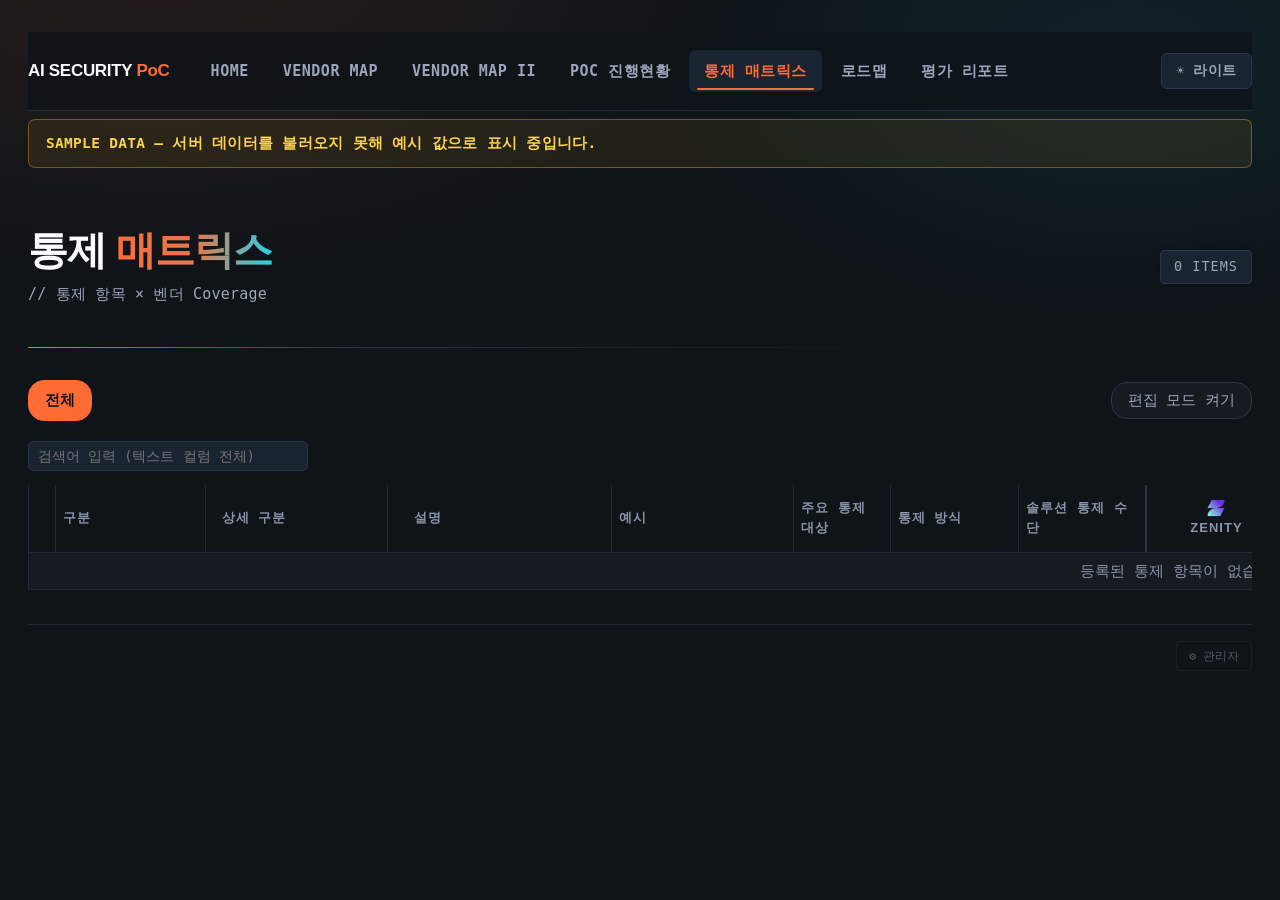
==== commit 8fc2956f: "발표용 비주얼 업그레이드: 모션 레이어 + 프레젠테이션 스타일 (관리자 제외) 7개 페이지(대시보드/Vendor Map/Vendor Map II/진행현황/통제 매트릭스/로드맵/ 평" ====
--- a/coverage.html
+++ b/coverage.html
@@ -16,5 +16,6 @@
 <script src="js/nav.js"></script>
 <script src="js/poc-data.js"></script>
 <script src="js/poc-app.js"></script>
+<script src="js/motion.js"></script>
 </body>
 </html>
--- a/css/style.css
+++ b/css/style.css
@@ -337,6 +337,15 @@
 .progress-matrix tr.drag-over-bottom td{box-shadow:inset 0 -2px 0 var(--accent)}
 #reorderStatus:empty{margin-left:0}
 
+.phase-dot{display:inline-block;line-height:1}
+.phase-dot.movable{cursor:grab}
+.phase-dot.movable:active{cursor:grabbing}
+.phase-dot.ghost{color:var(--border-strong)}
+.phase-dot.dragging{opacity:.3}
+.phase-cell.drop-hover{box-shadow:inset 0 0 0 2px var(--accent);border-radius:5px}
+.phase-drag-hint{margin:-8px 0 16px;font-family:monospace;font-size:12.5px;color:var(--text-faint)}
+.phase-drag-hint .pdh-dot{color:var(--accent-text)}
+
 /* ---- Coverage matrix page (coverage.html) ---- */
 .coverage-table-wrap{overflow:auto;max-height:75vh}
 .coverage-matrix{min-width:2650px;width:100%;border-spacing:0;border-collapse:separate;font-size:12px;table-layout:fixed}
@@ -398,3 +407,302 @@
 /* ---- Reports page (reports.html) ---- */
 .report-empty{padding:64px 20px;text-align:center;color:var(--text-faint);font-family:monospace;font-size:15.5px;background:var(--surface);border:1px solid var(--border);border-radius:9px;line-height:1.6}
 .report-card{margin-bottom:22px}
+
+/* ---- Admin page (admin.html) ---- */
+.nav-admin{color:var(--accent-text)!important;font-weight:800}
+.nav-blocked{position:fixed;inset:0;background:var(--bg);display:flex;align-items:center;justify-content:center;z-index:9999;padding:24px}
+.nav-blocked-card{background:var(--surface);border:1px solid var(--border);border-left:3px solid var(--status-warn);border-radius:8px;padding:28px 32px;max-width:460px;text-align:center}
+.nav-blocked-card .nb-title{font-size:17px;font-weight:900;color:var(--text-primary);margin-bottom:10px}
+.nav-blocked-card .nb-desc{font-size:13.5px;color:var(--text-secondary);line-height:1.6}
+.nav-blocked-card .nb-sub{font-size:11.5px;color:var(--text-faint);font-family:monospace;margin-top:12px}
+.nav-blocked-card .nb-btn{display:inline-block;margin-top:16px;padding:9px 20px;background:var(--accent);color:var(--on-accent);border-radius:5px;font-size:12.5px;font-weight:800;text-decoration:none}
+
+.admin-login{max-width:420px;margin:60px auto;background:var(--surface);border:1px solid var(--border);border-left:3px solid var(--accent);border-radius:8px;padding:32px}
+.admin-login h2{font-size:17px;font-weight:900;color:var(--text-primary);margin-bottom:8px}
+.admin-login p{font-size:12.5px;color:var(--text-faint);line-height:1.6;margin-bottom:20px}
+.admin-login .al-row{display:flex;gap:8px}
+.admin-login input{flex:1}
+.admin-err{margin-top:12px;font-size:12.5px;color:var(--status-bad-text);min-height:18px;line-height:1.5}
+
+.admin-layout{display:grid;grid-template-columns:212px 1fr;gap:18px;align-items:start}
+.admin-tabs{background:var(--surface);border:1px solid var(--border);border-radius:8px;padding:10px;position:sticky;top:16px}
+.admin-tab{display:flex;align-items:center;gap:8px;padding:10px 12px;border-radius:5px;font-size:12.5px;font-weight:700;color:var(--text-muted);cursor:pointer;border:1px solid transparent}
+.admin-tab:hover{background:var(--surface-2);color:var(--text-body)}
+.admin-tab.active{background:var(--surface-2);border-color:var(--accent);color:var(--text-primary)}
+.admin-tab .at-count{margin-left:auto;font-family:monospace;font-size:10.5px;color:var(--text-faint)}
+.admin-tab.dirty:after{content:'●';color:var(--accent-text);font-size:11px;margin-left:4px}
+.admin-tab-sep{height:1px;background:var(--border);margin:8px 4px}
+
+.admin-pane{background:var(--surface);border:1px solid var(--border);border-radius:8px;padding:22px;min-width:0}
+.admin-pane-head{display:flex;align-items:center;gap:12px;flex-wrap:wrap;margin-bottom:6px}
+.admin-pane-head h3{font-size:16px;font-weight:900;color:var(--text-primary)}
+.admin-pane-head .aph-actions{margin-left:auto;display:flex;gap:8px;align-items:center}
+.admin-hint{font-size:12px;color:var(--text-faint);line-height:1.65;margin-bottom:18px;padding-bottom:14px;border-bottom:1px solid var(--border)}
+.admin-status{font-family:monospace;font-size:11.5px;color:var(--text-faint)}
+.admin-status.ok{color:var(--status-good-text)}
+.admin-status.err{color:var(--status-bad-text)}
+.admin-errlist{margin:0 0 16px;padding:12px 14px;background:var(--surface-inset);border-left:3px solid var(--status-bad);border-radius:5px;font-size:12px;color:var(--status-bad-text);line-height:1.7}
+.admin-errlist ul{list-style:none;margin:0}
+
+.admin-btn{padding:8px 15px;background:var(--accent);color:var(--on-accent);border:none;border-radius:5px;font-size:12px;font-weight:800;cursor:pointer;font-family:inherit}
+.admin-btn:hover{opacity:.9}
+.admin-btn.ghost{background:transparent;border:1px solid var(--border-strong);color:var(--text-muted)}
+.admin-btn.ghost:hover{border-color:var(--accent);color:var(--accent-text)}
+.admin-btn.danger{background:transparent;border:1px solid var(--status-bad);color:var(--status-bad-text)}
+.admin-btn.tiny{padding:4px 9px;font-size:11px}
+.admin-btn:disabled{opacity:.45;cursor:not-allowed}
+
+.admin-grid{display:grid;grid-template-columns:repeat(auto-fit,minmax(240px,1fr));gap:14px}
+.admin-field{display:flex;flex-direction:column;gap:6px}
+.admin-field label{font-family:monospace;font-size:10.5px;color:var(--text-faint);text-transform:uppercase;letter-spacing:.8px}
+.admin-input,.admin-select,.admin-textarea{background:var(--surface-inset);border:1px solid var(--border-strong);border-radius:5px;padding:8px 10px;color:var(--text-body);font-size:12.5px;font-family:inherit;width:100%}
+.admin-input:focus,.admin-select:focus,.admin-textarea:focus{outline:none;border-color:var(--accent)}
+.admin-textarea{resize:vertical;min-height:56px;line-height:1.5}
+.admin-input.num{max-width:78px}
+
+.admin-table-wrap{overflow-x:auto}
+.admin-table{width:100%;border-collapse:separate;border-spacing:0 6px;font-size:12.5px}
+.admin-table th{text-align:left;font-family:monospace;font-size:10px;color:var(--text-faint);text-transform:uppercase;letter-spacing:.8px;padding:0 8px 8px;white-space:nowrap}
+.admin-table td{background:var(--surface-inset);padding:8px;border-top:1px solid var(--border);border-bottom:1px solid var(--border);vertical-align:top}
+.admin-table td:first-child{border-left:1px solid var(--border);border-radius:5px 0 0 5px}
+.admin-table td:last-child{border-right:1px solid var(--border);border-radius:0 5px 5px 0}
+.admin-rowbtns{display:flex;gap:4px;white-space:nowrap}
+.admin-ord{background:transparent;border:1px solid var(--border-strong);color:var(--text-faint);border-radius:4px;width:24px;height:24px;cursor:pointer;font-size:11px;line-height:1}
+.admin-ord:hover{border-color:var(--accent);color:var(--accent-text)}
+.admin-empty{padding:26px;text-align:center;color:var(--text-faint);font-family:monospace;font-size:12px}
+
+.nav-cfg-row{display:flex;align-items:center;gap:12px;background:var(--surface-inset);border:1px solid var(--border);border-radius:6px;padding:11px 14px;margin-bottom:8px}
+.nav-cfg-row .ncr-code{font-family:monospace;font-size:10.5px;color:var(--text-faint);min-width:82px}
+.nav-cfg-row .ncr-lock{font-size:11px;color:var(--text-faint);font-family:monospace}
+.nav-cfg-row input[type=text]{flex:1;max-width:240px}
+.admin-switch{display:inline-flex;align-items:center;gap:7px;font-size:12px;color:var(--text-body);cursor:pointer;user-select:none;white-space:nowrap}
+.admin-switch input{width:15px;height:15px;accent-color:var(--accent);cursor:pointer}
+
+.mv-card{background:var(--surface-inset);border:1px solid var(--border);border-left:3px solid var(--accent);border-radius:7px;padding:18px;margin-bottom:16px}
+.mv-card-head{display:flex;align-items:center;gap:10px;margin-bottom:14px;flex-wrap:wrap}
+.mv-card-head .mvh-name{font-size:14px;font-weight:900;color:var(--text-primary)}
+.mv-scores{display:flex;gap:10px;flex-wrap:wrap;margin:14px 0}
+.mv-score{display:flex;flex-direction:column;gap:5px;align-items:center}
+.mv-score span{font-family:monospace;font-size:10px;color:var(--text-faint)}
+.mv-score select{width:62px}
+.mv-layer{border-top:1px solid var(--border);padding-top:12px;margin-top:12px}
+.mv-layer-name{font-family:monospace;font-size:11px;color:var(--accent-text);font-weight:800;margin-bottom:8px}
+.mv-bullet{display:flex;gap:7px;align-items:flex-start;margin-bottom:6px}
+.mv-bullet select{width:74px;flex-shrink:0}
+.mv-bullet textarea{flex:1;min-height:40px}
+.mv-badges{display:flex;gap:12px;flex-wrap:wrap;margin:12px 0}
+
+.cov-filter-row{display:flex;gap:10px;align-items:center;margin-bottom:14px;flex-wrap:wrap}
+.cov-edit-panel{background:var(--surface-2);border:1px solid var(--accent);border-radius:6px;padding:16px;margin:6px 0 12px}
+.cov-cov-grid{display:grid;grid-template-columns:repeat(auto-fit,minmax(190px,1fr));gap:9px;margin-top:12px}
+.cov-cov-item{display:flex;align-items:center;gap:8px;font-size:11.5px}
+.cov-cov-item span{flex:1;color:var(--text-secondary);overflow:hidden;text-overflow:ellipsis;white-space:nowrap}
+.cov-cov-item select{width:98px;flex-shrink:0}
+
+.snap-row{display:flex;align-items:center;gap:14px;background:var(--surface-inset);border:1px solid var(--border);border-radius:6px;padding:12px 14px;margin-bottom:8px}
+.snap-row .sr-at{font-family:monospace;font-size:11.5px;color:var(--text-primary);min-width:168px}
+.snap-row .sr-label{font-size:12px;color:var(--text-muted);flex:1}
+@media(max-width:900px){.admin-layout{grid-template-columns:1fr}.admin-tabs{position:static;display:flex;flex-wrap:wrap;gap:6px}.admin-tab{flex:0 0 auto}.admin-tab-sep{display:none}}
+.admin-entry{margin-top:34px;padding:16px 0 6px;border-top:1px solid var(--border);text-align:right}
+.admin-entry a{display:inline-block;font-family:monospace;font-size:11.5px;color:var(--text-faint);text-decoration:none;border:1px solid var(--border);border-radius:4px;padding:5px 12px;opacity:.55;transition:opacity .12s,border-color .12s,color .12s}
+.admin-entry a:hover{opacity:1;border-color:var(--accent);color:var(--accent-text)}
+
+/* ============================================================
+   발표용 프레젠테이션 레이어 (관리자 페이지 제외)
+   - 진입 상태(opacity:0)는 CSS가 아니라 js/motion.js가 부여한다.
+     JS가 실패하거나 모션을 끈 사용자에게 콘텐츠가 사라지지 않게 하기 위함.
+   - 지속 애니메이션은 prefers-reduced-motion으로 감싼다.
+   ============================================================ */
+:root{
+--nav-bg:rgba(15,20,25,.86);
+--glow-1:rgba(255,107,53,.10);
+--glow-2:rgba(34,211,238,.07);
+--elev-1:0 2px 8px var(--shadow);
+--elev-2:0 16px 36px -18px var(--shadow-strong);
+--ease-out:cubic-bezier(.2,.7,.3,1);
+}
+:root[data-theme="light"]{
+--nav-bg:rgba(248,250,252,.88);
+--glow-1:rgba(255,107,53,.09);
+--glow-2:rgba(14,165,233,.07);
+}
+
+/* ---- 배경 앰비언트 글로우 ---- */
+body:not([data-page="admin"]):before{
+content:'';position:fixed;inset:0;pointer-events:none;z-index:0;
+background:
+radial-gradient(920px 520px at 12% -6%,var(--glow-1),transparent 66%),
+radial-gradient(760px 440px at 88% 6%,var(--glow-2),transparent 62%);
+}
+body>.container{position:relative;z-index:1}
+
+/* ---- 스크롤 진행 바 ---- */
+#scroll-progress{
+position:fixed;top:0;left:0;height:3px;width:0;z-index:200;pointer-events:none;
+background:linear-gradient(90deg,var(--accent),var(--accent-soft) 60%,var(--ext-accent));
+box-shadow:0 0 14px -2px var(--accent);
+transition:width .08s linear
+}
+
+/* ---- 상단 메뉴: 스티키 + 스크롤 상태 ---- */
+body:not([data-page="admin"]) .topnav{
+position:sticky;top:0;z-index:60;background:var(--bg);
+transition:padding .22s var(--ease-out),box-shadow .22s,border-color .22s
+}
+body:not([data-page="admin"]) .topnav.mo-stuck{
+padding:12px 0;border-bottom-color:var(--border-strong);
+box-shadow:0 10px 30px -18px var(--shadow-strong)
+}
+@supports (backdrop-filter:blur(10px)){
+body:not([data-page="admin"]) .topnav{background:var(--nav-bg);backdrop-filter:blur(14px) saturate(140%)}
+}
+.topnav a{position:relative;transition:color .16s}
+.topnav a:after{
+content:'';position:absolute;left:8px;right:8px;bottom:2px;height:2px;border-radius:2px;
+background:var(--accent);transform:scaleX(0);transform-origin:left;transition:transform .22s var(--ease-out)
+}
+.topnav a:hover:after{transform:scaleX(1)}
+.topnav a.active:after{transform:scaleX(1);background:linear-gradient(90deg,var(--accent),var(--accent-soft))}
+
+/* ---- 히어로 ---- */
+body:not([data-page="admin"]) .hero{position:relative;padding:36px 0 42px;border-bottom:0}
+body:not([data-page="admin"]) .hero:after{
+content:'';position:absolute;left:0;bottom:0;height:1px;width:100%;
+background:linear-gradient(90deg,var(--accent) 0%,var(--border-strong) 26%,transparent 72%);
+transform:scaleX(0);transform-origin:left
+}
+body:not([data-page="admin"]) .hero h1{font-size:40px;font-weight:900;letter-spacing:-1px;line-height:1.14}
+@supports (background-clip:text) or (-webkit-background-clip:text){
+body:not([data-page="admin"]) .hero h1 .accent{
+background:linear-gradient(96deg,var(--accent) 0%,var(--accent-soft) 52%,var(--ext-accent) 100%);
+-webkit-background-clip:text;background-clip:text;
+-webkit-text-fill-color:transparent;color:transparent
+}
+}
+body:not([data-page="admin"]) .hero p{font-size:15px;letter-spacing:.2px}
+body:not([data-page="admin"]) .hero .badge{box-shadow:var(--elev-1)}
+
+/* ---- 섹션 헤더 ---- */
+.sec-header{margin:52px 0 20px}
+.sec-header .num{position:relative;padding-left:15px}
+.sec-header .num:before{
+content:'';position:absolute;left:0;top:50%;transform:translateY(-50%);
+width:4px;height:17px;border-radius:2px;
+background:linear-gradient(180deg,var(--accent),var(--accent-soft))
+}
+.sec-header .title{letter-spacing:-.3px}
+.divider{height:2px;background:linear-gradient(90deg,var(--accent) 0%,var(--border) 14%,transparent 68%)}
+
+/* ---- 카드 입체감 / 호버 ---- */
+.dash-stat-card,.vendor-status-card,.insight-card,.best-card,.cluster-card,
+.similar-card,.ext-cap-card,.quick-nav-card,.matrix-vendor-header{
+transition:transform .24s var(--ease-out),box-shadow .24s,border-color .24s
+}
+.dash-stat-card:hover,.vendor-status-card:hover,.insight-card:hover,.best-card:hover,
+.cluster-card:hover,.similar-card:hover,.ext-cap-card:hover,.quick-nav-card:hover{
+transform:translateY(-4px);box-shadow:var(--elev-2);border-color:var(--border-strong)
+}
+.panel,.box{transition:border-color .24s,box-shadow .24s}
+.panel:hover,.box:hover{box-shadow:var(--elev-1)}
+.best-card:before,.cluster-card,.ext-cap-card{transition:none}
+.best-card:hover:before{box-shadow:0 0 16px var(--accent)}
+
+/* KPI 숫자: 카운트업 중 폭이 흔들리지 않도록 고정폭 숫자 */
+.dash-stat-value,.num-big,.score-big,.sim-percent,.total-cell,.total-pill,
+.score-tiny,.pb-score,.lr-score-box,.cell-score,.mini-score{font-variant-numeric:tabular-nums}
+.dash-stat-value{font-size:36px;letter-spacing:-1px}
+
+/* ---- 바로가기 카드 ---- */
+.quick-nav-card{position:relative;overflow:hidden}
+.quick-nav-card:before{
+content:'';position:absolute;inset:0;pointer-events:none;opacity:0;
+background:linear-gradient(120deg,transparent 30%,var(--glow-1) 50%,transparent 70%);
+transition:opacity .3s
+}
+.quick-nav-card:hover:before{opacity:1}
+.quick-nav-card:after{
+content:'→';position:absolute;right:20px;top:20px;font-size:17px;color:var(--accent-text);
+opacity:0;transform:translateX(-7px);transition:opacity .22s,transform .22s var(--ease-out)
+}
+.quick-nav-card:hover:after{opacity:1;transform:translateX(0)}
+.quick-nav-card .qnc-title{transition:color .18s}
+.quick-nav-card:hover .qnc-title{color:var(--accent-text)}
+
+/* ---- 표 행 강조 ---- */
+.progress-matrix tbody tr td{transition:background .16s}
+.progress-matrix tbody tr:hover td{background:var(--surface-2)}
+.score-table tbody tr td{transition:background .16s}
+.score-table tbody tr:hover td{background:var(--surface-2)}
+.timeline-row,.update-log-item{transition:background .16s}
+.timeline-row:hover,.update-log-item:hover{background:var(--surface-2)}
+
+/* ---- 진입 애니메이션 (클래스는 JS가 부여) ---- */
+.mo-reveal{opacity:0;transform:translateY(16px)}
+.mo-in{
+opacity:1;transform:none;
+transition:opacity .55s var(--ease-out),transform .55s var(--ease-out);
+transition-delay:var(--mo-d,0ms)
+}
+
+/* ---- 지속 애니메이션 (모션 허용 시에만) ---- */
+@media (prefers-reduced-motion: no-preference){
+body:not([data-page="admin"]):before{animation:ambientDrift 28s ease-in-out infinite alternate}
+@keyframes ambientDrift{
+from{transform:translate3d(0,0,0) scale(1)}
+to{transform:translate3d(-2.5%,1.8%,0) scale(1.07)}
+}
+body:not([data-page="admin"]) .hero:after{animation:lineGrow 1.1s var(--ease-out) .15s both}
+@keyframes lineGrow{from{transform:scaleX(0)}to{transform:scaleX(1)}}
+
+.progress-bar-fill{transform-origin:left center;animation:growX .95s var(--ease-out) both}
+.pb-inner,.smb-fill{transform-origin:bottom center;animation:growY .85s var(--ease-out) both}
+@keyframes growX{from{transform:scaleX(0)}to{transform:scaleX(1)}}
+@keyframes growY{from{transform:scaleY(0)}to{transform:scaleY(1)}}
+
+.phase-cell.current{animation:dotPulse 2.6s ease-in-out infinite}
+@keyframes dotPulse{
+0%,100%{text-shadow:0 0 0 transparent}
+50%{text-shadow:0 0 13px var(--accent)}
+}
+
+.loading{animation:loadPulse 1.5s ease-in-out infinite}
+@keyframes loadPulse{0%,100%{opacity:.45}50%{opacity:1}}
+
+.badge,.total-pill{animation:softIn .7s var(--ease-out) both}
+@keyframes softIn{from{opacity:0;transform:scale(.94)}to{opacity:1;transform:scale(1)}}
+}
+
+/* ---- 접근성 ---- */
+a:focus-visible,button:focus-visible,select:focus-visible,input:focus-visible,
+textarea:focus-visible,[tabindex]:focus-visible,.filter-chip:focus-visible,
+.vendor-chip:focus-visible,.vendor-select-chip:focus-visible{
+outline:2px solid var(--accent);outline-offset:2px;border-radius:4px
+}
+
+/* ---- 인쇄/PDF 배포용 ---- */
+@media print{
+body{padding:0;background:#fff;color:#111}
+body:before,#scroll-progress,.topnav,.admin-entry,.filter-chips,.control-panel{display:none!important}
+.mo-reveal,.mo-in{opacity:1!important;transform:none!important}
+.hero{padding-top:0}
+.sec-header{page-break-after:avoid}
+.dash-stat-card,.vendor-status-card,.insight-card,.best-card,.cluster-card,
+.similar-card,.ext-cap-card,.report-card,.single-vendor,.panel,.box{
+box-shadow:none!important;page-break-inside:avoid
+}
+}
+
+/* ---- 발표 환경 대응 (프로젝터 / 창 축소) ---- */
+@media(max-width:1100px){
+.dash-stats,.quick-nav-grid{grid-template-columns:repeat(2,1fr)}
+body:not([data-page="admin"]) .hero h1{font-size:34px}
+}
+@media(max-width:720px){
+body{padding:20px 16px}
+.dash-stats,.quick-nav-grid,.vendor-status-grid{grid-template-columns:1fr}
+.best-grid{grid-template-columns:1fr}
+.hero{flex-direction:column;align-items:flex-start;gap:14px}
+body:not([data-page="admin"]) .hero h1{font-size:28px}
+.sec-header .sub{margin-left:0;flex-basis:100%}
+.update-log-item{gap:6px}
+}
